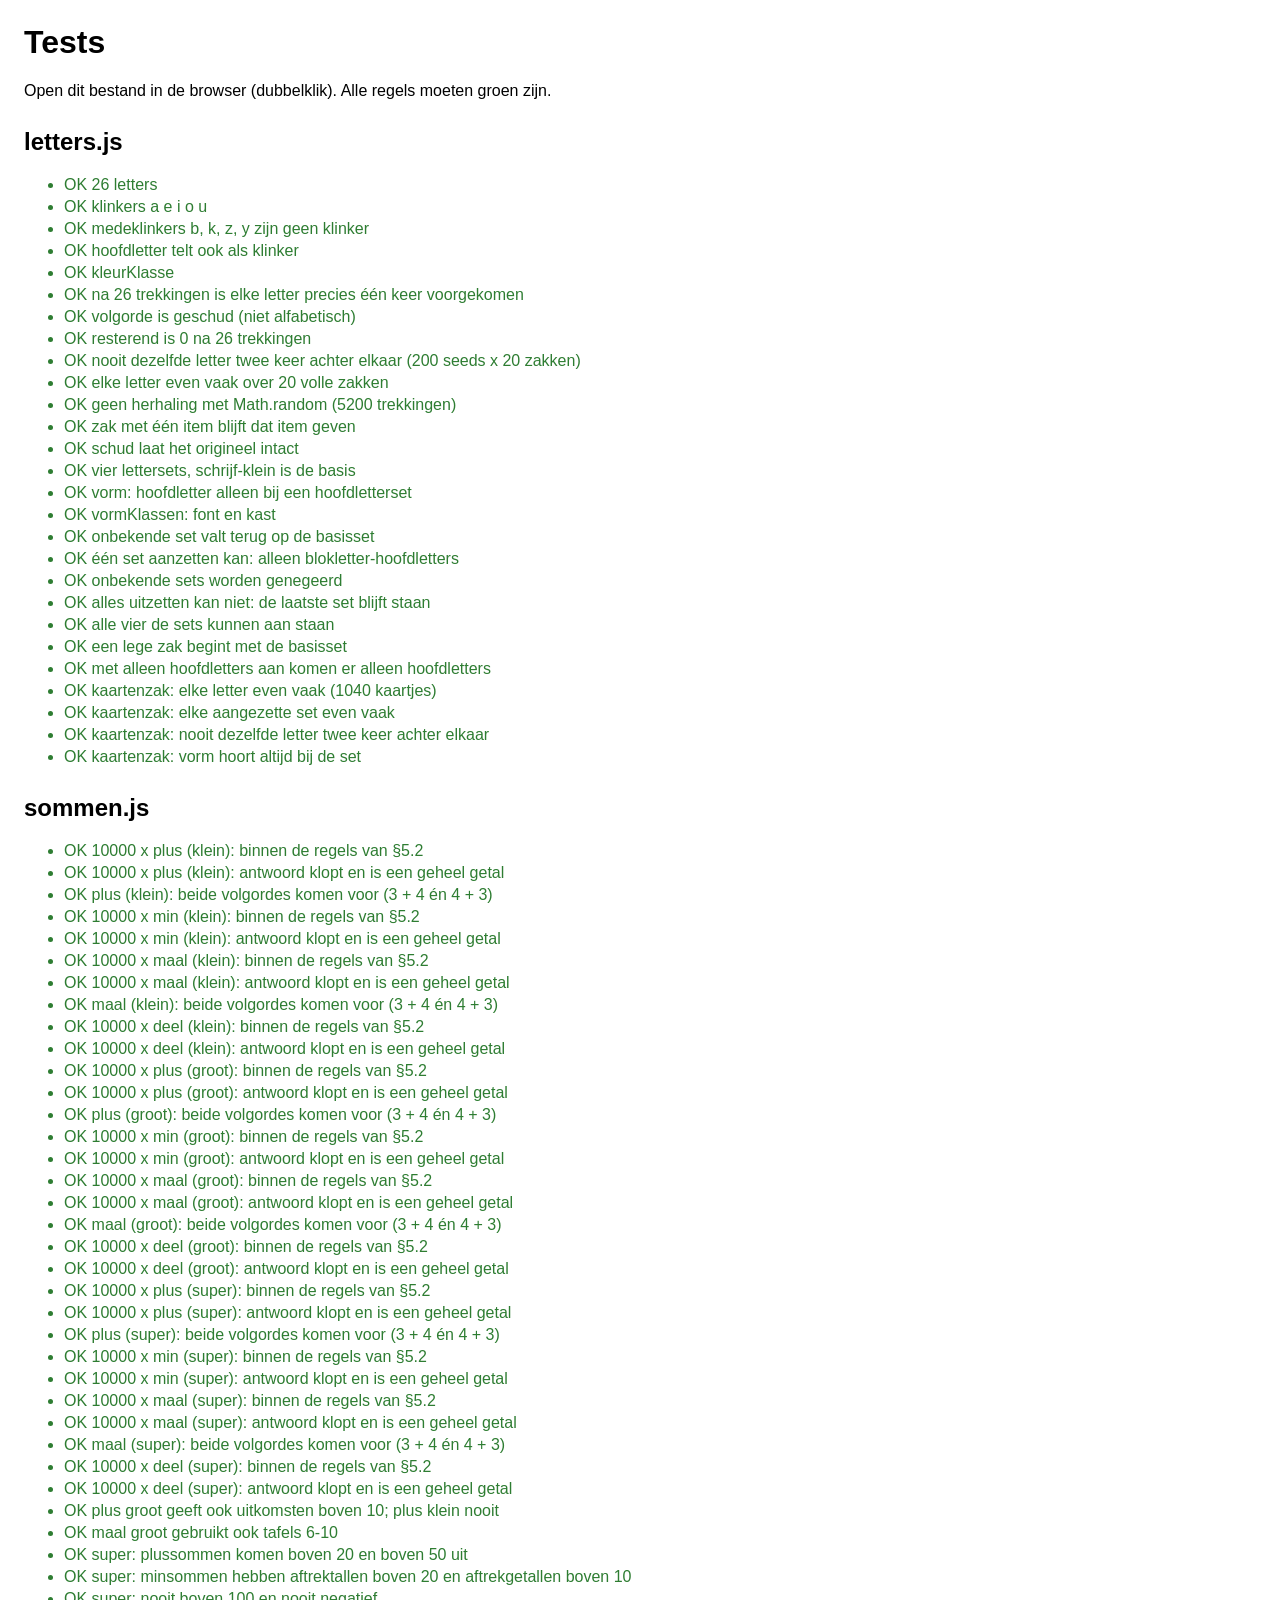
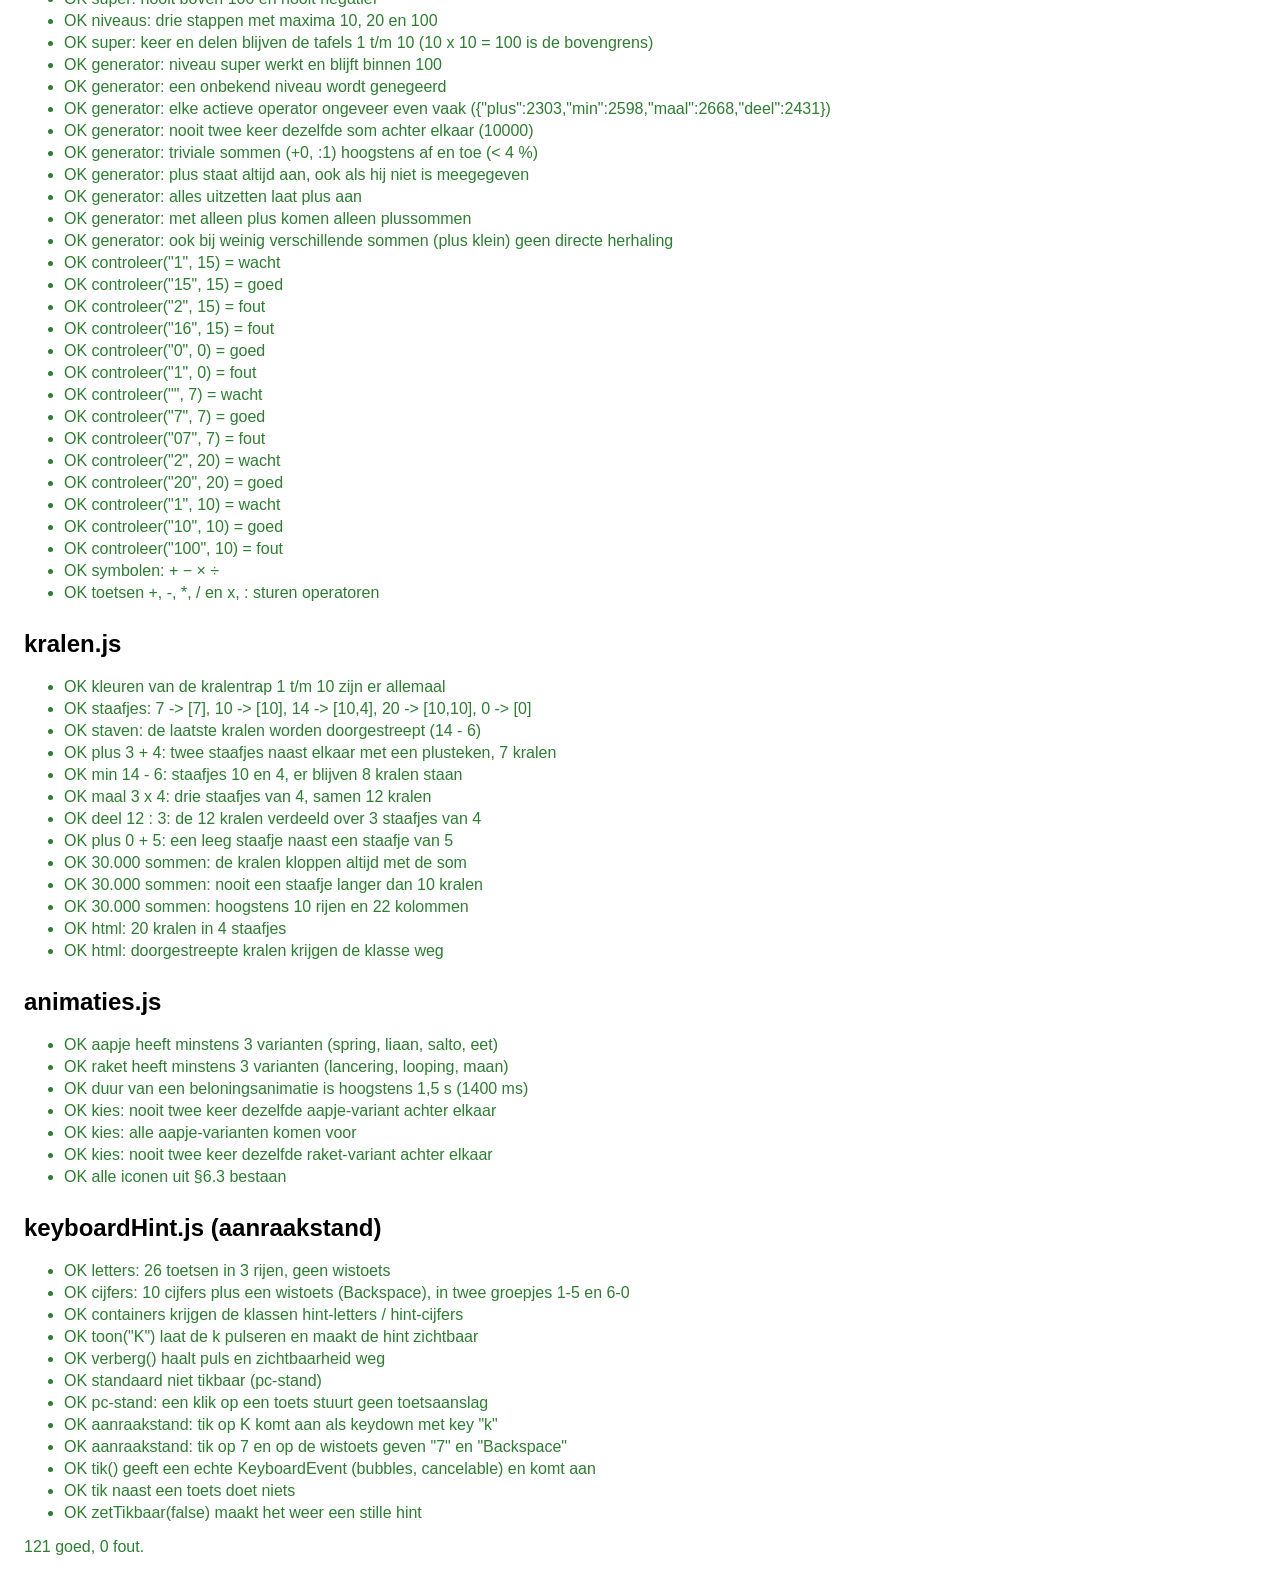
==== test/test.html @ 940209e6 "First commit" ====
<!DOCTYPE html>
<html lang="nl">
<head>
<meta charset="utf-8">
<title>Tests: letters.js, sommen.js, kralen.js, keyboardHint.js</title>
<style>
  body { font-family: Segoe UI, Arial, sans-serif; margin: 24px; max-width: 960px; }
  .ok { color: #2e7d32; } .fout { color: #c62828; font-weight: bold; }
  li { margin: 4px 0; } h2 { margin-top: 28px; }
</style>
</head>
<body>
<h1>Tests</h1>
<p>Open dit bestand in de browser (dubbelklik). Alle regels moeten groen zijn.</p>
<h2>letters.js</h2><ul id="uit-letters"></ul>
<h2>sommen.js</h2><ul id="uit-sommen"></ul>
<h2>kralen.js</h2><ul id="uit-kralen"></ul>
<h2>animaties.js</h2><ul id="uit-animaties"></ul>
<h2>keyboardHint.js (aanraakstand)</h2><ul id="uit-hint"></ul>
<div id="hint-proef" style="position:absolute;left:-9999px;top:0" aria-hidden="true"></div>
<p id="samenvatting"></p>

<script src="../js/letters.js"></script>
<script src="../js/sommen.js"></script>
<script src="../js/kralen.js"></script>
<script src="../js/icons.js"></script>
<script src="../js/animaties.js"></script>
<script src="../js/keyboardHint.js"></script>
<script>
(function () {
  var goed = 0, fout = 0;
  function maakTester(id) {
    var uit = document.getElementById(id);
    return function test(naam, conditie, detail) {
      var li = document.createElement('li');
      li.className = conditie ? 'ok' : 'fout';
      li.textContent = (conditie ? 'OK   ' : 'FOUT ') + naam + (detail !== undefined && !conditie ? ' - ' + detail : '');
      uit.appendChild(li);
      if (conditie) goed++; else fout++;
    };
  }

  // Deterministische pseudo-random (LCG) zodat tests herhaalbaar zijn.
  function maakRandom(seed) {
    var s = seed >>> 0;
    return function () { s = (s * 1664525 + 1013904223) >>> 0; return s / 4294967296; };
  }

  /* ================= letters.js ================= */
  var test = maakTester('uit-letters');

  test('26 letters', Letters.LETTERS.length === 26, Letters.LETTERS.length);
  test('klinkers a e i o u', ['a', 'e', 'i', 'o', 'u'].every(Letters.isKlinker));
  test('medeklinkers b, k, z, y zijn geen klinker', !['b', 'k', 'z', 'y'].some(Letters.isKlinker));
  test('hoofdletter telt ook als klinker', Letters.isKlinker('A') && !Letters.isKlinker('B'));
  test('kleurKlasse', Letters.kleurKlasse('a') === 'klinker' && Letters.kleurKlasse('b') === 'medeklinker');

  var zak = Letters.nieuweLetterzak(maakRandom(42));
  var eerste = [];
  for (var i = 0; i < 26; i++) eerste.push(zak.volgende());
  var uniek = {}; eerste.forEach(function (l) { uniek[l] = true; });
  test('na 26 trekkingen is elke letter precies één keer voorgekomen',
       Object.keys(uniek).length === 26 && eerste.slice().sort().join('') === Letters.LETTERS.join(''), eerste.join(''));
  test('volgorde is geschud (niet alfabetisch)', eerste.join('') !== Letters.LETTERS.join(''));
  test('resterend is 0 na 26 trekkingen', zak.resterend() === 0);

  var herhaling = 0, verkeerdeTelling = 0;
  for (var seed = 1; seed <= 200; seed++) {
    var z = Letters.nieuweLetterzak(maakRandom(seed));
    var vorige = null, tel = {};
    for (var n = 0; n < 26 * 20; n++) {
      var l = z.volgende();
      if (l === vorige) herhaling++;
      vorige = l;
      tel[l] = (tel[l] || 0) + 1;
    }
    Letters.LETTERS.forEach(function (x) { if (tel[x] !== 20) verkeerdeTelling++; });
  }
  test('nooit dezelfde letter twee keer achter elkaar (200 seeds x 20 zakken)', herhaling === 0, herhaling + ' herhalingen');
  test('elke letter even vaak over 20 volle zakken', verkeerdeTelling === 0, verkeerdeTelling);

  var z2 = Letters.nieuweLetterzak(), v2 = null, herh2 = 0;
  for (var m = 0; m < 26 * 200; m++) { var l2 = z2.volgende(); if (l2 === v2) herh2++; v2 = l2; }
  test('geen herhaling met Math.random (5200 trekkingen)', herh2 === 0, herh2);

  var solo = new Letters.ShuffleBag(['q'], maakRandom(1));
  test('zak met één item blijft dat item geven', solo.volgende() === 'q' && solo.volgende() === 'q');

  var orig = [1, 2, 3, 4, 5], kopie = Letters.schud(orig, maakRandom(7));
  test('schud laat het origineel intact', orig.join() === '1,2,3,4,5' && kopie.length === 5);


  /* ---- Lettersets en kaartenzak ---- */
  test('vier lettersets, schrijf-klein is de basis',
       Letters.SETS.length === 4 && Letters.BASISSET === 'schrijf-klein' &&
       Letters.SETS.indexOf('blok-hoofd') >= 0, Letters.SETS.join(' '));
  test('vorm: hoofdletter alleen bij een hoofdletterset',
       Letters.vorm('a', 'schrijf-klein') === 'a' && Letters.vorm('a', 'schrijf-hoofd') === 'A' &&
       Letters.vorm('a', 'blok-klein') === 'a' && Letters.vorm('a', 'blok-hoofd') === 'A');
  test('vormKlassen: font en kast',
       Letters.vormKlassen('schrijf-klein') === 'schrijfletter kast-klein' &&
       Letters.vormKlassen('blok-hoofd') === 'blokletter kast-hoofd', Letters.vormKlassen('blok-hoofd'));
  test('onbekende set valt terug op de basisset',
       Letters.vormKlassen('onzin') === 'schrijfletter kast-klein' && Letters.vorm('a', 'onzin') === 'a');

  (function () {
    var kz = new Letters.Kaartenzak(['blok-hoofd'], maakRandom(7));
    test('één set aanzetten kan: alleen blokletter-hoofdletters', kz.sets().join() === 'blok-hoofd', kz.sets().join());
    kz.zetSets(['onzin', 'blok-klein']);
    test('onbekende sets worden genegeerd', kz.sets().join() === 'blok-klein', kz.sets().join());
    kz.zetSets([]);
    test('alles uitzetten kan niet: de laatste set blijft staan', kz.sets().join() === 'blok-klein', kz.sets().join());
    kz.zetSets(Letters.SETS);
    test('alle vier de sets kunnen aan staan', kz.sets().join() === Letters.SETS.join(), kz.sets().join());
    test('een lege zak begint met de basisset', new Letters.Kaartenzak([], maakRandom(8)).sets().join() === Letters.BASISSET);
  })();

  (function () {
    // Zonder de schrijfletter: alle kaartjes zijn dan hoofdletters in blokletters.
    var kz = new Letters.Kaartenzak(['blok-hoofd'], maakRandom(11)), afwijkend = 0;
    for (var i = 0; i < 100; i++) {
      var k = kz.volgende();
      if (k.set !== 'blok-hoofd' || k.vorm !== k.letter.toUpperCase()) afwijkend++;
    }
    test('met alleen hoofdletters aan komen er alleen hoofdletters', afwijkend === 0, afwijkend);
  })();
  (function () {
    var kz = new Letters.Kaartenzak(Letters.SETS, maakRandom(9));
    var perLetter = {}, perSet = {}, herhaling = 0, vormFout = 0, vorige = null;
    for (var i = 0; i < 26 * 4 * 10; i++) {
      var k = kz.volgende();
      if (k.letter === vorige) herhaling++;
      vorige = k.letter;
      if (k.vorm !== Letters.vorm(k.letter, k.set)) vormFout++;
      perLetter[k.letter] = (perLetter[k.letter] || 0) + 1;
      perSet[k.set] = (perSet[k.set] || 0) + 1;
    }
    test('kaartenzak: elke letter even vaak (1040 kaartjes)',
         Letters.LETTERS.every(function (l) { return perLetter[l] === 40; }), JSON.stringify(perLetter));
    test('kaartenzak: elke aangezette set even vaak',
         Letters.SETS.every(function (s) { return perSet[s] === 260; }), JSON.stringify(perSet));
    test('kaartenzak: nooit dezelfde letter twee keer achter elkaar', herhaling === 0, herhaling);
    test('kaartenzak: vorm hoort altijd bij de set', vormFout === 0, vormFout);
  })();

  /* ================= sommen.js ================= */
  test = maakTester('uit-sommen');

  var N = 10000;
  var REGELS = {
    klein: {
      plus: function (s) { return s.a >= 0 && s.a <= 10 && s.b >= 0 && s.b <= 10 && s.antwoord <= 10; },
      min:  function (s) { return s.a >= 0 && s.a <= 10 && s.b >= 0 && s.b <= s.a && s.antwoord >= 0; },
      maal: function (s) { return (s.a >= 1 && s.a <= 5 && s.b >= 1 && s.b <= 10) || (s.b >= 1 && s.b <= 5 && s.a >= 1 && s.a <= 10); },
      deel: function (s) { return s.b >= 1 && s.b <= 5 && s.antwoord >= 1 && s.antwoord <= 10 && s.a === s.b * s.antwoord; }
    },
    groot: {
      plus: function (s) { return s.a >= 0 && s.a <= 10 && s.b >= 0 && s.b <= 10 && s.antwoord <= 20; },
      min:  function (s) { return s.a >= 0 && s.a <= 20 && s.b >= 0 && s.b <= 10 && s.b <= s.a && s.antwoord >= 0; },
      maal: function (s) { return s.a >= 1 && s.a <= 10 && s.b >= 1 && s.b <= 10; },
      deel: function (s) { return s.b >= 1 && s.b <= 10 && s.antwoord >= 1 && s.antwoord <= 10 && s.a === s.b * s.antwoord; }
    }    ,
    'super': {
      plus: function (s) { return s.a >= 0 && s.a <= 100 && s.b >= 0 && s.b <= 100 && s.antwoord <= 100; },
      min:  function (s) { return s.a >= 0 && s.a <= 100 && s.b >= 0 && s.b <= s.a && s.antwoord >= 0; },
      maal: function (s) { return s.a >= 1 && s.a <= 10 && s.b >= 1 && s.b <= 10; },
      deel: function (s) { return s.b >= 1 && s.b <= 10 && s.antwoord >= 1 && s.antwoord <= 10 && s.a === s.b * s.antwoord; }
    }
  };
  var UITKOMST = { plus: function (s) { return s.a + s.b; }, min: function (s) { return s.a - s.b; },
                   maal: function (s) { return s.a * s.b; }, deel: function (s) { return s.a / s.b; } };

  ['klein', 'groot', 'super'].forEach(function (niveau) {
    Sommen.OPERATOREN.forEach(function (op) {
      var r = maakRandom(1000 + op.length + niveau.length);
      var fouten = 0, rekenfout = 0, voorbeeld = '', beideVolgordes = {};
      for (var i = 0; i < N; i++) {
        var s = Sommen.maak(op, niveau, r);
        if (!REGELS[niveau][op](s)) { fouten++; voorbeeld = s.tekst + ' = ' + s.antwoord; }
        if (UITKOMST[op](s) !== s.antwoord || s.antwoord !== Math.floor(s.antwoord)) rekenfout++;
        if (s.a !== s.b) beideVolgordes[s.a < s.b ? 'ab' : 'ba'] = true;
      }
      test(N + ' x ' + op + ' (' + niveau + '): binnen de regels van §5.2', fouten === 0, fouten + ' fout, bijv. ' + voorbeeld);
      test(N + ' x ' + op + ' (' + niveau + '): antwoord klopt en is een geheel getal', rekenfout === 0, rekenfout);
      if (op === 'plus' || op === 'maal') {
        test(op + ' (' + niveau + '): beide volgordes komen voor (3 + 4 én 4 + 3)', beideVolgordes.ab && beideVolgordes.ba);
      }
    });
  });

  // Bereik wordt echt benut: bij groot komen uitkomsten boven 10 voor, bij klein niet.
  (function () {
    var r = maakRandom(5), boven10groot = 0, boven10klein = 0;
    for (var i = 0; i < N; i++) {
      if (Sommen.maak('plus', 'groot', r).antwoord > 10) boven10groot++;
      if (Sommen.maak('plus', 'klein', r).antwoord > 10) boven10klein++;
    }
    test('plus groot geeft ook uitkomsten boven 10; plus klein nooit', boven10groot > 0 && boven10klein === 0);
    var tafel10 = 0;
    for (var j = 0; j < N; j++) { var s = Sommen.maak('maal', 'groot', r); if (s.a > 5 && s.b > 5) tafel10++; }
    test('maal groot gebruikt ook tafels 6-10', tafel10 > 0);
  })();

  // Superraket: plus en min benutten het bereik tot 100 en gaan er nooit boven.
  (function () {
    var r = maakRandom(77), boven20 = 0, boven50 = 0, teHoog = 0, aftrekBoven20 = 0, tweecijferigB = 0;
    for (var i = 0; i < N; i++) {
      var p = Sommen.maak('plus', 'super', r);
      if (p.antwoord > 20) boven20++;
      if (p.antwoord > 50) boven50++;
      if (p.antwoord > 100) teHoog++;
      var m = Sommen.maak('min', 'super', r);
      if (m.a > 20) aftrekBoven20++;
      if (m.b > 10) tweecijferigB++;
      if (m.a > 100 || m.antwoord < 0) teHoog++;
    }
    test('super: plussommen komen boven 20 en boven 50 uit', boven20 > 0 && boven50 > 0, boven20 + ' / ' + boven50);
    test('super: minsommen hebben aftrektallen boven 20 en aftrekgetallen boven 10',
         aftrekBoven20 > 0 && tweecijferigB > 0, aftrekBoven20 + ' / ' + tweecijferigB);
    test('super: nooit boven 100 en nooit negatief', teHoog === 0, teHoog);
    test('niveaus: drie stappen met maxima 10, 20 en 100',
         Sommen.NIVEAUS.klein.maxUitkomst === 10 && Sommen.NIVEAUS.groot.maxUitkomst === 20 &&
         Sommen.NIVEAUS['super'].maxUitkomst === 100 && Object.keys(Sommen.NIVEAUS).length === 3,
         Object.keys(Sommen.NIVEAUS).join());
    test('super: keer en delen blijven de tafels 1 t/m 10 (10 x 10 = 100 is de bovengrens)',
         Sommen.NIVEAUS['super'].maxTafel === 10);
    var g = new Sommen.Generator({ operators: ['plus'], niveau: 'super' }, maakRandom(4));
    test('generator: niveau super werkt en blijft binnen 100', g.niveau() === 'super' &&
         (function () { for (var i = 0; i < 500; i++) { if (g.volgende().antwoord > 100) return false; } return true; })());
    g.zetNiveau('onzin');
    test('generator: een onbekend niveau wordt genegeerd', g.niveau() === 'super');
  })();

  // Generator: even verdeling, nooit dezelfde som twee keer achter elkaar, plus altijd aan.
  (function () {
    var g = new Sommen.Generator({ operators: ['plus', 'min', 'maal', 'deel'], niveau: 'groot' }, maakRandom(99));
    var tel = { plus: 0, min: 0, maal: 0, deel: 0 }, herh = 0, vorige = null, triviaal = 0;
    for (var i = 0; i < N; i++) {
      var s = g.volgende();
      tel[s.op]++;
      if (vorige && vorige.sleutel === s.sleutel) herh++;
      if (Sommen.isTriviaal(s)) triviaal++;
      vorige = s;
    }
    var min = Math.min(tel.plus, tel.min, tel.maal, tel.deel), max = Math.max(tel.plus, tel.min, tel.maal, tel.deel);
    test('generator: elke actieve operator ongeveer even vaak (' + JSON.stringify(tel) + ')', min > N / 4 * 0.85 && max < N / 4 * 1.15);
    test('generator: nooit twee keer dezelfde som achter elkaar (' + N + ')', herh === 0, herh);
    test('generator: triviale sommen (+0, :1) hoogstens af en toe (< 4 %)', triviaal < N * 0.04, triviaal);

    var g2 = new Sommen.Generator({ operators: ['maal'] }, maakRandom(3));
    test('generator: plus staat altijd aan, ook als hij niet is meegegeven', g2.operators().indexOf('plus') >= 0 && g2.operators().indexOf('maal') >= 0);
    g2.zetOperators([]);
    test('generator: alles uitzetten laat plus aan', g2.operators().join() === 'plus');
    var alleenPlus = true;
    for (var k = 0; k < 500; k++) if (g2.volgende().op !== 'plus') alleenPlus = false;
    test('generator: met alleen plus komen alleen plussommen', alleenPlus);

    var g3 = new Sommen.Generator({ operators: ['plus'], niveau: 'klein' }, maakRandom(11));
    var herh3 = 0, v3 = null;
    for (var q = 0; q < N; q++) { var s3 = g3.volgende(); if (v3 && v3.sleutel === s3.sleutel) herh3++; v3 = s3; }
    test('generator: ook bij weinig verschillende sommen (plus klein) geen directe herhaling', herh3 === 0, herh3);
  })();

  // Auto-controle (§5.2 punt 3)
  var tabel = [
    ['1', 15, 'wacht'], ['15', 15, 'goed'], ['2', 15, 'fout'], ['16', 15, 'fout'],
    ['0', 0, 'goed'], ['1', 0, 'fout'], ['', 7, 'wacht'], ['7', 7, 'goed'], ['07', 7, 'fout'],
    ['2', 20, 'wacht'], ['20', 20, 'goed'], ['1', 10, 'wacht'], ['10', 10, 'goed'], ['100', 10, 'fout']
  ];
  tabel.forEach(function (rij) {
    var uit = Sommen.controleer(rij[0], rij[1]);
    test('controleer("' + rij[0] + '", ' + rij[1] + ') = ' + rij[2], uit === rij[2], 'kreeg ' + uit);
  });

  test('symbolen: + − × ÷', Sommen.SYMBOOL.plus === '+' && Sommen.SYMBOOL.min === '−' && Sommen.SYMBOOL.maal === '×' && Sommen.SYMBOOL.deel === '÷');
  test('toetsen +, -, *, / en x, : sturen operatoren', Sommen.TOETS_NAAR_OPERATOR['+'] === 'plus' && Sommen.TOETS_NAAR_OPERATOR['-'] === 'min' &&
       Sommen.TOETS_NAAR_OPERATOR['*'] === 'maal' && Sommen.TOETS_NAAR_OPERATOR['/'] === 'deel' && Sommen.TOETS_NAAR_OPERATOR.x === 'maal' && Sommen.TOETS_NAAR_OPERATOR[':'] === 'deel');

  /* ================= kralen.js ================= */
  test = maakTester('uit-kralen');

  test('kleuren van de kralentrap 1 t/m 10 zijn er allemaal',
       [1,2,3,4,5,6,7,8,9,10].every(function (n) { return /^#[0-9A-F]{6}$/i.test(Kralen.KLEUR[n]); }));
  test('staafjes: 7 -> [7], 10 -> [10], 14 -> [10,4], 20 -> [10,10], 0 -> [0]',
       Kralen.staafjes(7).join() === '7' && Kralen.staafjes(10).join() === '10' &&
       Kralen.staafjes(14).join() === '10,4' && Kralen.staafjes(20).join() === '10,10' &&
       Kralen.staafjes(0).join() === '0');
  test('staven: de laatste kralen worden doorgestreept (14 - 6)',
       JSON.stringify(Kralen.staven(Kralen.staafjes(14), 6)) ===
       JSON.stringify([{ lengte: 10, weg: 2 }, { lengte: 4, weg: 4 }]));

  /* Kralen tellen in een model: alles, wat blijft staan en de langste staaf. */
  function telKralen(m) {
    var totaal = 0, blijft = 0, langste = 0, staven = 0;
    m.groepen.forEach(function (g) {
      g.staven.forEach(function (s) {
        totaal += s.lengte;
        blijft += s.lengte - s.weg;
        langste = Math.max(langste, s.lengte);
        staven++;
      });
    });
    return { totaal: totaal, blijft: blijft, langste: langste, staven: staven };
  }

  (function () {
    var m = Kralen.model({ op: 'plus', a: 3, b: 4, antwoord: 7, symbool: '+' });
    var t = telKralen(m);
    test('plus 3 + 4: twee staafjes naast elkaar met een plusteken, 7 kralen',
         m.groepen.length === 2 && m.teken === '+' && t.totaal === 7 && m.rijen === 1 && m.kolommen === 9,
         JSON.stringify(m));

    m = Kralen.model({ op: 'min', a: 14, b: 6, antwoord: 8, symbool: '\u2212' });
    t = telKralen(m);
    test('min 14 - 6: staafjes 10 en 4, er blijven 8 kralen staan',
         m.groepen.length === 1 && t.totaal === 14 && t.blijft === 8 && m.rijen === 2, JSON.stringify(m));

    m = Kralen.model({ op: 'maal', a: 3, b: 4, antwoord: 12, symbool: '\u00d7' });
    t = telKralen(m);
    test('maal 3 x 4: drie staafjes van 4, samen 12 kralen',
         t.staven === 3 && t.langste === 4 && t.totaal === 12 && m.rijen === 3 && m.kolommen === 4);

    m = Kralen.model({ op: 'deel', a: 12, b: 3, antwoord: 4, symbool: '\u00f7' });
    t = telKralen(m);
    test('deel 12 : 3: de 12 kralen verdeeld over 3 staafjes van 4',
         t.staven === 3 && t.langste === 4 && t.totaal === 12 && m.rijen === 3);

    m = Kralen.model({ op: 'plus', a: 0, b: 5, antwoord: 5, symbool: '+' });
    test('plus 0 + 5: een leeg staafje naast een staafje van 5',
         m.groepen[0].staven[0].lengte === 0 && m.groepen[1].staven[0].lengte === 5 && m.kolommen === 8);
  })();

  (function () {
    var mis = { plus: 0, min: 0, maal: 0, deel: 0 }, teLang = 0, teGroot = 0;
    var r = maakRandom(303);
    ['klein', 'groot', 'super'].forEach(function (niveau) {
      Sommen.OPERATOREN.forEach(function (op) {
        for (var i = 0; i < 2500; i++) {
          var som = Sommen.maak(op, niveau, r);
          var m = Kralen.model(som);
          var t = telKralen(m);
          // Wat blijft staan is het antwoord; bij delen zijn het de a kralen die
          // eerlijk over b staafjes van het antwoord verdeeld worden.
          var klopt = op === 'deel'
            ? (t.totaal === som.a && t.langste === som.antwoord && t.staven === som.b)
            : (t.blijft === som.antwoord);
          if (!klopt) mis[op]++;
          if (t.langste > Kralen.MAX_STAAF) teLang++;
          if (m.rijen > 10 || m.kolommen > 22) teGroot++;
        }
      });
    });
    test('30.000 sommen: de kralen kloppen altijd met de som',
         mis.plus + mis.min + mis.maal + mis.deel === 0, JSON.stringify(mis));
    test('30.000 sommen: nooit een staafje langer dan 10 kralen', teLang === 0, teLang);
    test('30.000 sommen: hoogstens 10 rijen en 22 kolommen', teGroot === 0, teGroot);
  })();

  (function () {
    var m = Kralen.model({ op: 'maal', a: 4, b: 5, antwoord: 20, symbool: '\u00d7' });
    var h = Kralen.html(m);
    test('html: 20 kralen in 4 staafjes',
         (h.match(/class="kraal/g) || []).length === 20 && (h.match(/class="kralen-staaf/g) || []).length === 4);
    var hm = Kralen.html(Kralen.model({ op: 'min', a: 9, b: 4, antwoord: 5, symbool: '\u2212' }));
    test('html: doorgestreepte kralen krijgen de klasse weg',
         (hm.match(/kraal weg/g) || []).length === 4, hm);
  })();

  /* ================= animaties.js ================= */
  test = maakTester('uit-animaties');
  test('aapje heeft minstens 3 varianten (' + Animaties.VARIANTEN.aapje.join(', ') + ')', Animaties.VARIANTEN.aapje.length >= 3);
  test('raket heeft minstens 3 varianten (' + Animaties.VARIANTEN.raket.join(', ') + ')', Animaties.VARIANTEN.raket.length >= 3);
  test('duur van een beloningsanimatie is hoogstens 1,5 s (' + Animaties.DUUR + ' ms)', Animaties.DUUR <= 1500);
  (function () {
    var r = maakRandom(21), herh = 0, gezien = {}, v = null;
    for (var i = 0; i < 2000; i++) { var k = Animaties.kies('aapje', r); if (k === v) herh++; v = k; gezien[k] = true; }
    test('kies: nooit twee keer dezelfde aapje-variant achter elkaar', herh === 0, herh);
    test('kies: alle aapje-varianten komen voor', Object.keys(gezien).length === Animaties.VARIANTEN.aapje.length);
    var r2 = maakRandom(22), herh2 = 0, v2 = null;
    for (var j = 0; j < 2000; j++) { var k2 = Animaties.kies('raket', r2); if (k2 === v2) herh2++; v2 = k2; }
    test('kies: nooit twee keer dezelfde raket-variant achter elkaar', herh2 === 0, herh2);
  })();
  test('alle iconen uit §6.3 bestaan', ['aapje','raket','huisje','luidspreker','luidsprekerUit','fullscreen','fullscreenUit','plus','min','maal','deel','slot','raketKlein','raketGroot','raketSuper','banaan','bananentros','ster','maan','liaan','aapjeFiguur','raketFiguur','letterSchrijfKlein','letterSchrijfHoofd','letterBlokKlein','letterBlokHoofd','kralen','toetsenbord'].every(function (n) { return Icons.svg(n).indexOf('<svg') === 0; }));

  /* ================= keyboardHint.js (fase 10: tikbaar toetsenbord) ================= */
  test = maakTester('uit-hint');
  (function () {
    var proef = document.getElementById('hint-proef');
    var cL = document.createElement('div'), cC = document.createElement('div');
    proef.appendChild(cL); proef.appendChild(cC);
    var letters = KeyboardHint.maak(cL, 'letters');
    var cijfers = KeyboardHint.maak(cC, 'cijfers');

    test('letters: 26 toetsen in 3 rijen, geen wistoets',
         cL.querySelectorAll('.hint-toets').length === 26 && cL.querySelectorAll('.hint-rij').length === 3 && !cL.querySelector('.hint-wis'));
    test('cijfers: 10 cijfers plus een wistoets (Backspace), in twee groepjes 1-5 en 6-0',
         cC.querySelectorAll('.hint-toets').length === 11 && cC.querySelectorAll('.hint-rij').length === 2 &&
         cC.querySelectorAll('.hint-rij')[0].textContent === '12345' && cC.querySelectorAll('.hint-rij')[1].textContent === '67890⌫' &&
         cC.querySelector('.hint-wis') && cC.querySelector('.hint-wis').getAttribute('data-toets') === KeyboardHint.WIS);
    test('containers krijgen de klassen hint-letters / hint-cijfers',
         cL.classList.contains('hint-letters') && cC.classList.contains('hint-cijfers'));

    letters.toon('K');
    test('toon("K") laat de k pulseren en maakt de hint zichtbaar',
         cL.querySelector('[data-toets="k"]').classList.contains('pulseer') && letters.isZichtbaar());
    letters.verberg();
    test('verberg() haalt puls en zichtbaarheid weg', !cL.querySelector('.pulseer') && !letters.isZichtbaar());

    // Toetsaanslagen die op document aankomen bijhouden.
    var ontvangen = [];
    var luister = function (e) { ontvangen.push(e.key); };
    document.addEventListener('keydown', luister);

    test('standaard niet tikbaar (pc-stand)', KeyboardHint.isTikbaar() === false);
    cL.querySelector('[data-toets="k"]').click();
    test('pc-stand: een klik op een toets stuurt geen toetsaanslag', ontvangen.length === 0, ontvangen.join());

    KeyboardHint.zetTikbaar(true);
    cL.querySelector('[data-toets="k"]').click();
    test('aanraakstand: tik op K komt aan als keydown met key "k"', ontvangen.join() === 'k', ontvangen.join());
    cC.querySelector('[data-toets="7"]').click();
    cC.querySelector('.hint-wis').click();
    test('aanraakstand: tik op 7 en op de wistoets geven "7" en "Backspace"', ontvangen.join() === 'k,7,Backspace', ontvangen.join());
    var ev = KeyboardHint.tik('Escape');
    test('tik() geeft een echte KeyboardEvent (bubbles, cancelable) en komt aan',
         ev instanceof KeyboardEvent && ev.bubbles && ev.cancelable && ontvangen[ontvangen.length - 1] === 'Escape');
    var voor = ontvangen.length;
    cC.click();                                          // naast de toetsen
    test('tik naast een toets doet niets', ontvangen.length === voor);

    KeyboardHint.zetTikbaar(false);
    cL.querySelector('[data-toets="a"]').click();
    test('zetTikbaar(false) maakt het weer een stille hint', ontvangen.length === voor);
    document.removeEventListener('keydown', luister);
  })();

  var s = document.getElementById('samenvatting');
  s.textContent = goed + ' goed, ' + fout + ' fout.';
  s.className = fout ? 'fout' : 'ok';
  document.title = (fout ? 'FOUT ' : 'OK ') + document.title;
})();
</script>
</body>
</html>
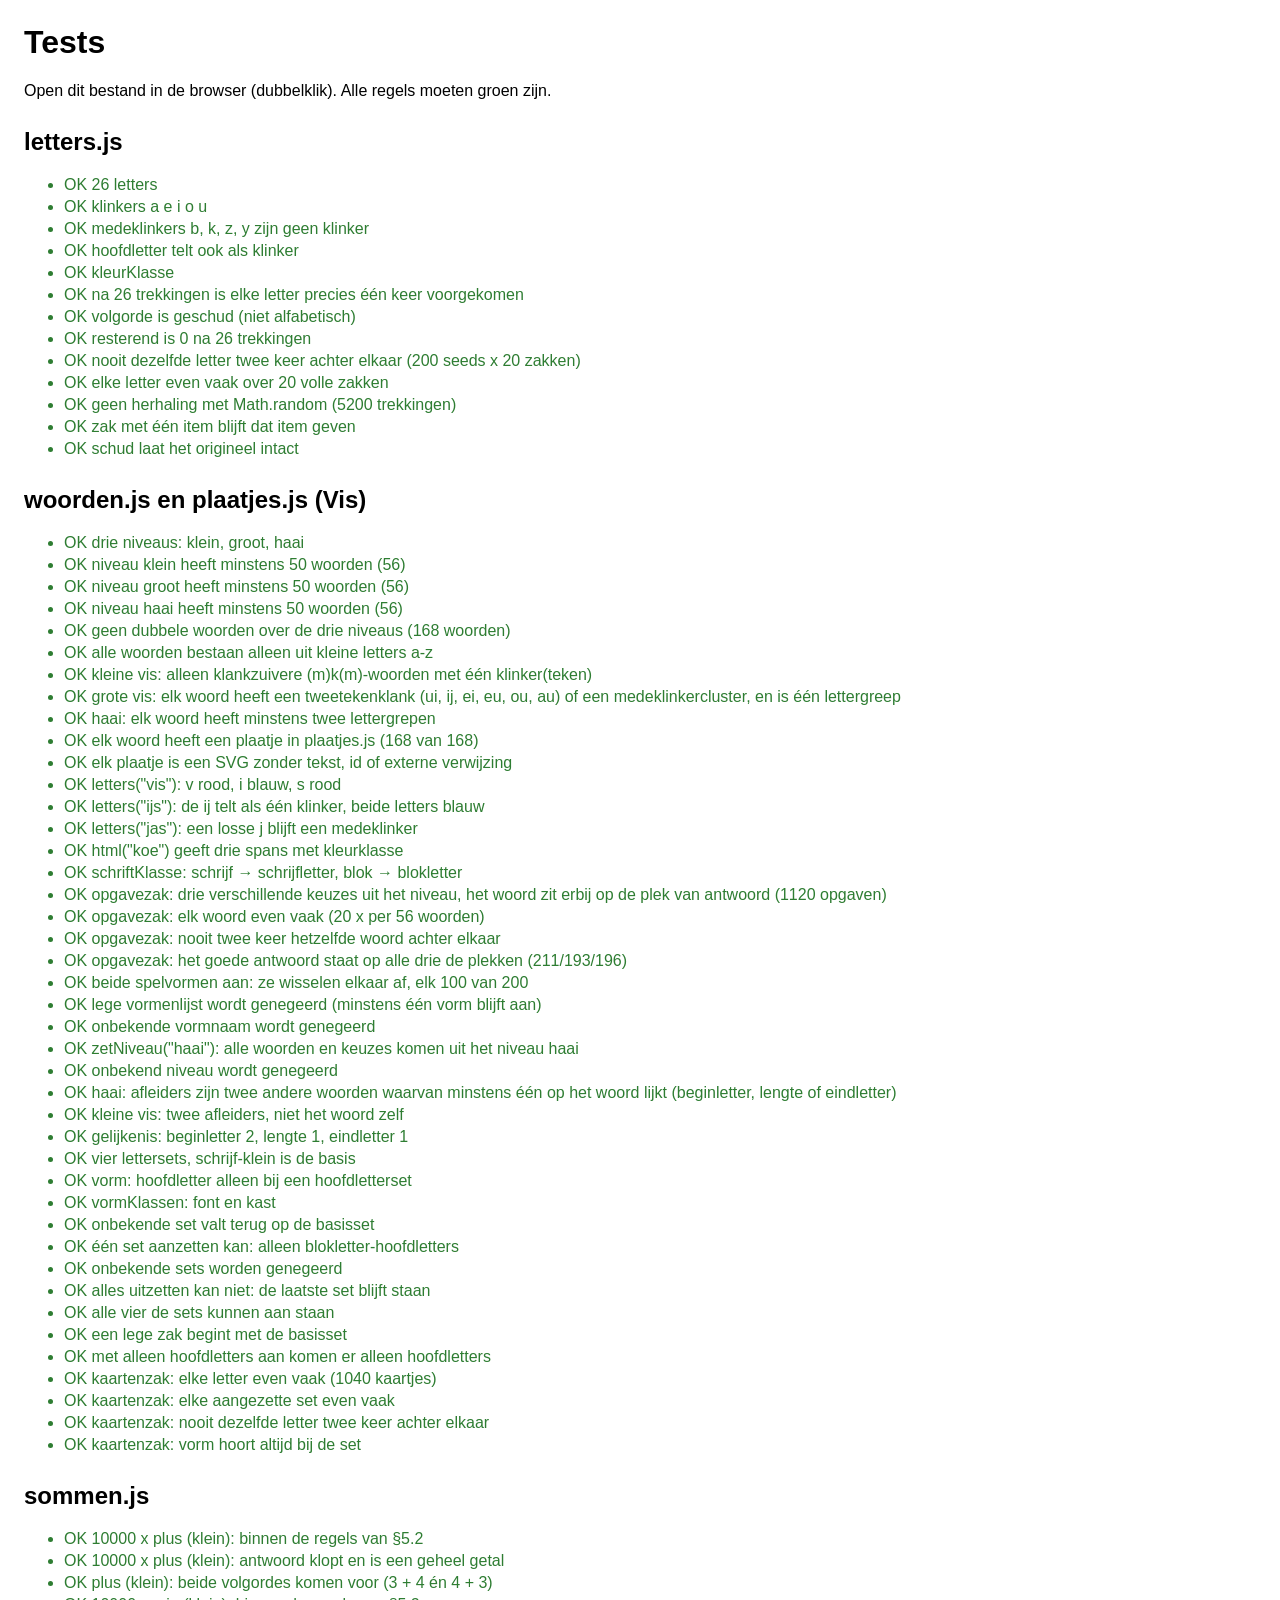
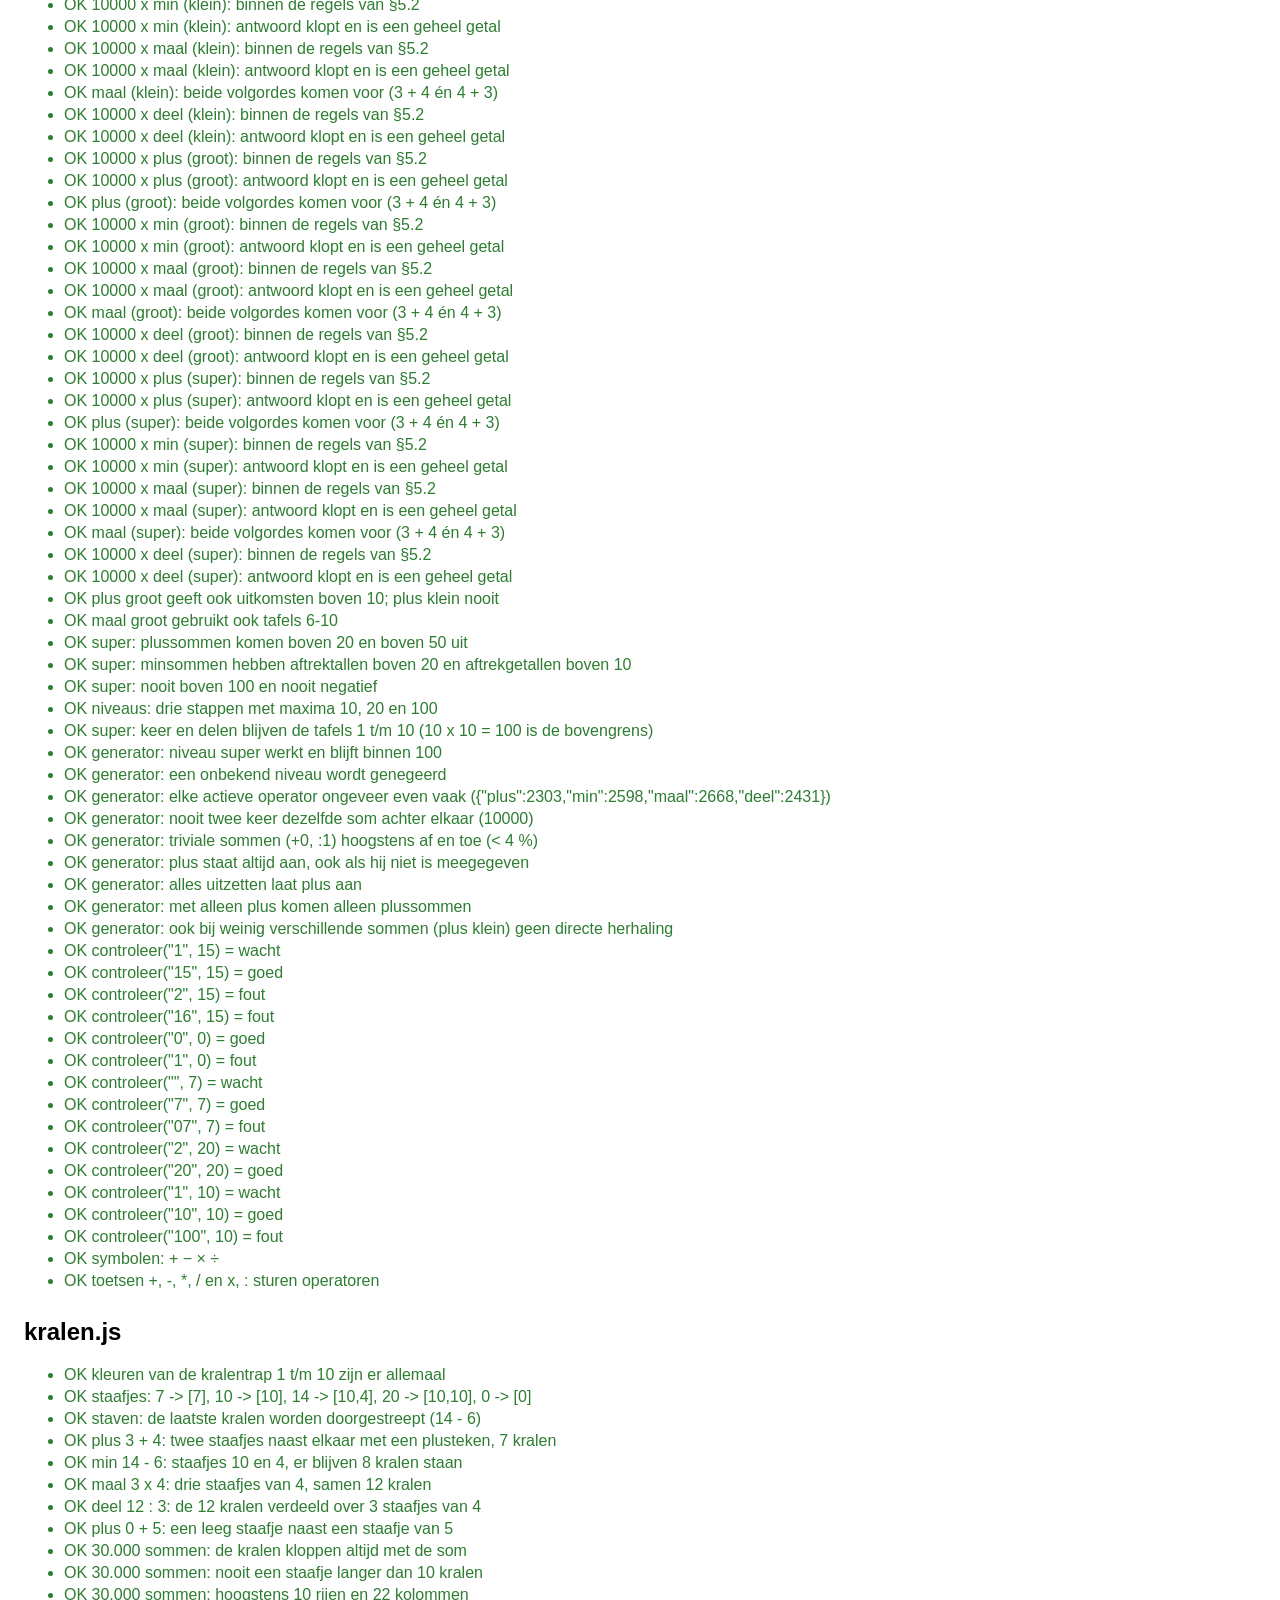
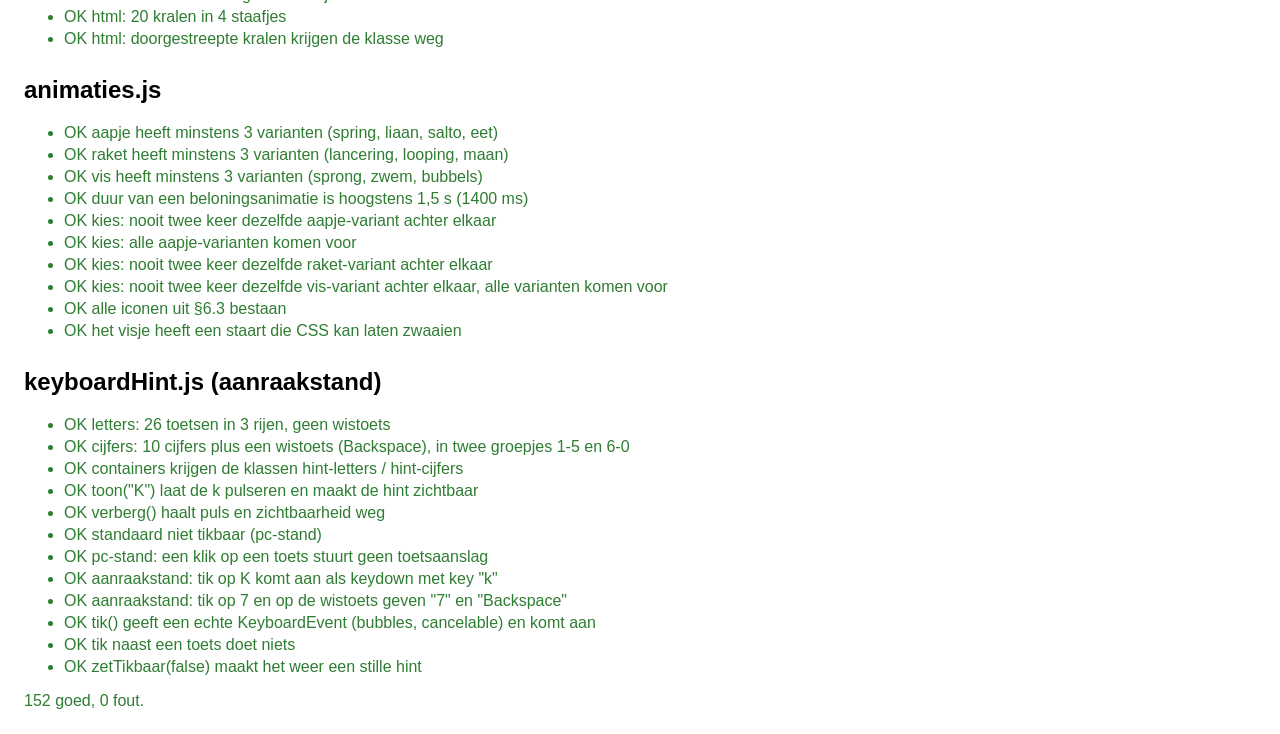
==== commit 8163d032: "Eerste commit Vis" ====
--- a/test/test.html
+++ b/test/test.html
@@ -2,7 +2,7 @@
 <html lang="nl">
 <head>
 <meta charset="utf-8">
-<title>Tests: letters.js, sommen.js, kralen.js, keyboardHint.js</title>
+<title>Tests: letters.js, woorden.js, sommen.js, kralen.js, keyboardHint.js</title>
 <style>
   body { font-family: Segoe UI, Arial, sans-serif; margin: 24px; max-width: 960px; }
   .ok { color: #2e7d32; } .fout { color: #c62828; font-weight: bold; }
@@ -13,6 +13,7 @@
 <h1>Tests</h1>
 <p>Open dit bestand in de browser (dubbelklik). Alle regels moeten groen zijn.</p>
 <h2>letters.js</h2><ul id="uit-letters"></ul>
+<h2>woorden.js en plaatjes.js (Vis)</h2><ul id="uit-woorden"></ul>
 <h2>sommen.js</h2><ul id="uit-sommen"></ul>
 <h2>kralen.js</h2><ul id="uit-kralen"></ul>
 <h2>animaties.js</h2><ul id="uit-animaties"></ul>
@@ -21,6 +22,8 @@
 <p id="samenvatting"></p>
 
 <script src="../js/letters.js"></script>
+<script src="../js/woorden.js"></script>
+<script src="../js/plaatjes.js"></script>
 <script src="../js/sommen.js"></script>
 <script src="../js/kralen.js"></script>
 <script src="../js/icons.js"></script>
@@ -88,6 +91,111 @@
 
   var orig = [1, 2, 3, 4, 5], kopie = Letters.schud(orig, maakRandom(7));
   test('schud laat het origineel intact', orig.join() === '1,2,3,4,5' && kopie.length === 5);
+
+  /* ================= woorden.js en plaatjes.js (Vis) ================= */
+  test = maakTester('uit-woorden');
+  (function () {
+    var MK = '[bcdfghjklmnpqrstvwxz]';
+    var alle = Woorden.alle();
+    test('drie niveaus: klein, groot, haai', Woorden.NIVEAUS.join() === 'klein,groot,haai');
+    Woorden.NIVEAUS.forEach(function (n) {
+      test('niveau ' + n + ' heeft minstens 50 woorden (' + Woorden.LIJST[n].length + ')', Woorden.LIJST[n].length >= 50);
+    });
+    var uniek = {}; alle.forEach(function (w) { uniek[w] = true; });
+    test('geen dubbele woorden over de drie niveaus (' + alle.length + ' woorden)', Object.keys(uniek).length === alle.length);
+    test('alle woorden bestaan alleen uit kleine letters a-z', alle.every(function (w) { return /^[a-z]+$/.test(w); }));
+    test('kleine vis: alleen klankzuivere (m)k(m)-woorden met één klinker(teken)',
+         Woorden.LIJST.klein.every(function (w) { return new RegExp('^' + MK + '?(a|e|i|o|u|aa|ee|oo|uu|oe|ie)' + MK + '?$').test(w); }),
+         Woorden.LIJST.klein.filter(function (w) { return !new RegExp('^' + MK + '?(a|e|i|o|u|aa|ee|oo|uu|oe|ie)' + MK + '?$').test(w); }).join());
+    test('grote vis: elk woord heeft een tweetekenklank (ui, ij, ei, eu, ou, au) of een medeklinkercluster, en is één lettergreep',
+         Woorden.LIJST.groot.every(function (w) {
+           var klank = /(ui|ij|ei|eu|ou|au)/.test(w) || new RegExp(MK + MK).test(w);
+           var lettergrepen = (w.replace(/ij/g, 'i').replace(/eeuw/g, 'eu').match(/[aeiou]+/g) || []).length;
+           return klank && lettergrepen === 1;
+         }),
+         Woorden.LIJST.groot.filter(function (w) { return (w.replace(/ij/g, 'i').replace(/eeuw/g, 'eu').match(/[aeiou]+/g) || []).length !== 1; }).join());
+    test('haai: elk woord heeft minstens twee lettergrepen',
+         Woorden.LIJST.haai.every(function (w) { return (w.replace(/ij/g, 'i').match(/[aeiou]+/g) || []).length >= 2; }),
+         Woorden.LIJST.haai.filter(function (w) { return (w.replace(/ij/g, 'i').match(/[aeiou]+/g) || []).length < 2; }).join());
+    var zonderPlaatje = alle.filter(function (w) { return !Plaatjes.heeft(w); });
+    test('elk woord heeft een plaatje in plaatjes.js (' + (alle.length - zonderPlaatje.length) + ' van ' + alle.length + ')',
+         zonderPlaatje.length === 0, 'ontbreekt: ' + zonderPlaatje.join(', '));
+    test('elk plaatje is een SVG zonder tekst, id of externe verwijzing',
+         Plaatjes.namen().every(function (n) {
+           var s = Plaatjes.svg(n);
+           return s.indexOf('<svg') === 0 && !/<text|<image|\shref=|\sid=|<use|url\(/.test(s);
+         }));
+
+    /* Letters met kleur */
+    var vis = Woorden.letters('vis');
+    test('letters("vis"): v rood, i blauw, s rood',
+         vis.length === 3 && !vis[0].klinker && vis[1].klinker && !vis[2].klinker);
+    var ijs = Woorden.letters('ijs');
+    test('letters("ijs"): de ij telt als één klinker, beide letters blauw',
+         ijs.length === 3 && ijs[0].klinker && ijs[1].klinker && !ijs[2].klinker);
+    test('letters("jas"): een losse j blijft een medeklinker', !Woorden.letters('jas')[0].klinker);
+    test('html("koe") geeft drie spans met kleurklasse',
+         (Woorden.html('koe').match(/<span class="letter (klinker|medeklinker)">/g) || []).length === 3 &&
+         Woorden.html('koe').indexOf('<span class="letter medeklinker">k</span><span class="letter klinker">o</span>') === 0);
+    test('schriftKlasse: schrijf → schrijfletter, blok → blokletter',
+         Woorden.schriftKlasse('schrijf') === 'schrijfletter' && Woorden.schriftKlasse('blok') === 'blokletter');
+
+    /* Opgavezak */
+    var zak = new Woorden.Opgavezak('klein', ['woord'], maakRandom(5));
+    var n = Woorden.LIJST.klein.length, tel = {}, fouten = 0, herhaling = 0, vorige = null;
+    for (var i = 0; i < n * 20; i++) {
+      var o = zak.volgende();
+      tel[o.woord] = (tel[o.woord] || 0) + 1;
+      if (o.woord === vorige) herhaling++;
+      vorige = o.woord;
+      var ok = o.keuzes.length === 3 && o.keuzes[o.antwoord] === o.woord && o.vorm === 'woord' && o.niveau === 'klein' &&
+               o.keuzes[0] !== o.keuzes[1] && o.keuzes[1] !== o.keuzes[2] && o.keuzes[0] !== o.keuzes[2] &&
+               o.keuzes.every(function (w) { return Woorden.LIJST.klein.indexOf(w) >= 0; });
+      if (!ok) fouten++;
+    }
+    test('opgavezak: drie verschillende keuzes uit het niveau, het woord zit erbij op de plek van antwoord (' + (n * 20) + ' opgaven)', fouten === 0, fouten);
+    test('opgavezak: elk woord even vaak (20 x per ' + n + ' woorden)', Object.keys(tel).length === n && Object.keys(tel).every(function (w) { return tel[w] === 20; }));
+    test('opgavezak: nooit twee keer hetzelfde woord achter elkaar', herhaling === 0, herhaling);
+    var posities = { 0: 0, 1: 0, 2: 0 };
+    for (var j = 0; j < 600; j++) posities[zak.volgende().antwoord]++;
+    test('opgavezak: het goede antwoord staat op alle drie de plekken (' + posities[0] + '/' + posities[1] + '/' + posities[2] + ')',
+         posities[0] > 100 && posities[1] > 100 && posities[2] > 100);
+
+    zak.zetVormen(['woord', 'plaatje']);
+    var vormen = { woord: 0, plaatje: 0 }, vormHerhaling = 0, vorigeVorm = null;
+    for (var k = 0; k < 200; k++) { var v = zak.volgende().vorm; vormen[v]++; if (v === vorigeVorm) vormHerhaling++; vorigeVorm = v; }
+    test('beide spelvormen aan: ze wisselen elkaar af, elk 100 van 200', vormen.woord === 100 && vormen.plaatje === 100 && vormHerhaling === 0, JSON.stringify(vormen));
+    zak.zetVormen([]);
+    test('lege vormenlijst wordt genegeerd (minstens één vorm blijft aan)', zak.vormen().join() === 'woord,plaatje');
+    zak.zetVormen(['plaatje', 'onzin']);
+    test('onbekende vormnaam wordt genegeerd', zak.vormen().join() === 'plaatje' && zak.volgende().vorm === 'plaatje');
+
+    zak.zetNiveau('haai');
+    var haaiOk = true;
+    for (var m = 0; m < 300; m++) {
+      var oh = zak.volgende();
+      if (oh.niveau !== 'haai' || !oh.keuzes.every(function (w) { return Woorden.LIJST.haai.indexOf(w) >= 0; })) haaiOk = false;
+    }
+    test('zetNiveau("haai"): alle woorden en keuzes komen uit het niveau haai', haaiOk);
+    zak.zetNiveau('onzin');
+    test('onbekend niveau wordt genegeerd', zak.niveau() === 'haai');
+
+    /* Afleiders: bij grote vis en haai lijken ze op het woord */
+    var r = maakRandom(9), lijkt = 0, totaal = 0;
+    Woorden.LIJST.haai.forEach(function (w) {
+      for (var t = 0; t < 10; t++) {
+        var af = Woorden.afleiders(w, 'haai', r);
+        totaal++;
+        if (af.length === 2 && af[0] !== af[1] && af.indexOf(w) < 0 &&
+            (Woorden.gelijkenis(w, af[0]) > 0 || Woorden.gelijkenis(w, af[1]) > 0)) lijkt++;
+      }
+    });
+    test('haai: afleiders zijn twee andere woorden waarvan minstens één op het woord lijkt (beginletter, lengte of eindletter)', lijkt === totaal, lijkt + ' van ' + totaal);
+    var afKlein = Woorden.afleiders('vis', 'klein', maakRandom(3));
+    test('kleine vis: twee afleiders, niet het woord zelf', afKlein.length === 2 && afKlein[0] !== afKlein[1] && afKlein.indexOf('vis') < 0);
+    test('gelijkenis: beginletter 2, lengte 1, eindletter 1',
+         Woorden.gelijkenis('kat', 'kip') === 3 && Woorden.gelijkenis('kat', 'pot') === 2 && Woorden.gelijkenis('kat', 'boom') === 0);
+  })();
 
 
   /* ---- Lettersets en kaartenzak ---- */
@@ -370,6 +478,7 @@
   test = maakTester('uit-animaties');
   test('aapje heeft minstens 3 varianten (' + Animaties.VARIANTEN.aapje.join(', ') + ')', Animaties.VARIANTEN.aapje.length >= 3);
   test('raket heeft minstens 3 varianten (' + Animaties.VARIANTEN.raket.join(', ') + ')', Animaties.VARIANTEN.raket.length >= 3);
+  test('vis heeft minstens 3 varianten (' + Animaties.VARIANTEN.vis.join(', ') + ')', Animaties.VARIANTEN.vis.length >= 3);
   test('duur van een beloningsanimatie is hoogstens 1,5 s (' + Animaties.DUUR + ' ms)', Animaties.DUUR <= 1500);
   (function () {
     var r = maakRandom(21), herh = 0, gezien = {}, v = null;
@@ -379,8 +488,14 @@
     var r2 = maakRandom(22), herh2 = 0, v2 = null;
     for (var j = 0; j < 2000; j++) { var k2 = Animaties.kies('raket', r2); if (k2 === v2) herh2++; v2 = k2; }
     test('kies: nooit twee keer dezelfde raket-variant achter elkaar', herh2 === 0, herh2);
-  })();
-  test('alle iconen uit §6.3 bestaan', ['aapje','raket','huisje','luidspreker','luidsprekerUit','fullscreen','fullscreenUit','plus','min','maal','deel','slot','raketKlein','raketGroot','raketSuper','banaan','bananentros','ster','maan','liaan','aapjeFiguur','raketFiguur','letterSchrijfKlein','letterSchrijfHoofd','letterBlokKlein','letterBlokHoofd','kralen','toetsenbord'].every(function (n) { return Icons.svg(n).indexOf('<svg') === 0; }));
+    var r3 = maakRandom(23), herh3 = 0, v3 = null, gezien3 = {};
+    for (var q = 0; q < 2000; q++) { var k3 = Animaties.kies('vis', r3); if (k3 === v3) herh3++; v3 = k3; gezien3[k3] = true; }
+    test('kies: nooit twee keer dezelfde vis-variant achter elkaar, alle varianten komen voor',
+         herh3 === 0 && Object.keys(gezien3).length === Animaties.VARIANTEN.vis.length, herh3);
+  })();
+  test('alle iconen uit §6.3 bestaan', ['aapje','raket','huisje','luidspreker','luidsprekerUit','fullscreen','fullscreenUit','plus','min','maal','deel','slot','raketKlein','raketGroot','raketSuper','banaan','bananentros','ster','maan','liaan','aapjeFiguur','raketFiguur','letterSchrijfKlein','letterSchrijfHoofd','letterBlokKlein','letterBlokHoofd','kralen','toetsenbord',
+    'vis','visFiguur','visKlein','visGroot','haai','vormWoord','vormPlaatje','schelp','schatkist'].every(function (n) { return Icons.svg(n).indexOf('<svg') === 0; }));
+  test('het visje heeft een staart die CSS kan laten zwaaien', Icons.svg('visFiguur').indexOf('class="staart"') > 0 && Icons.svg('vis').indexOf('class="staart"') > 0);
 
   /* ================= keyboardHint.js (fase 10: tikbaar toetsenbord) ================= */
   test = maakTester('uit-hint');
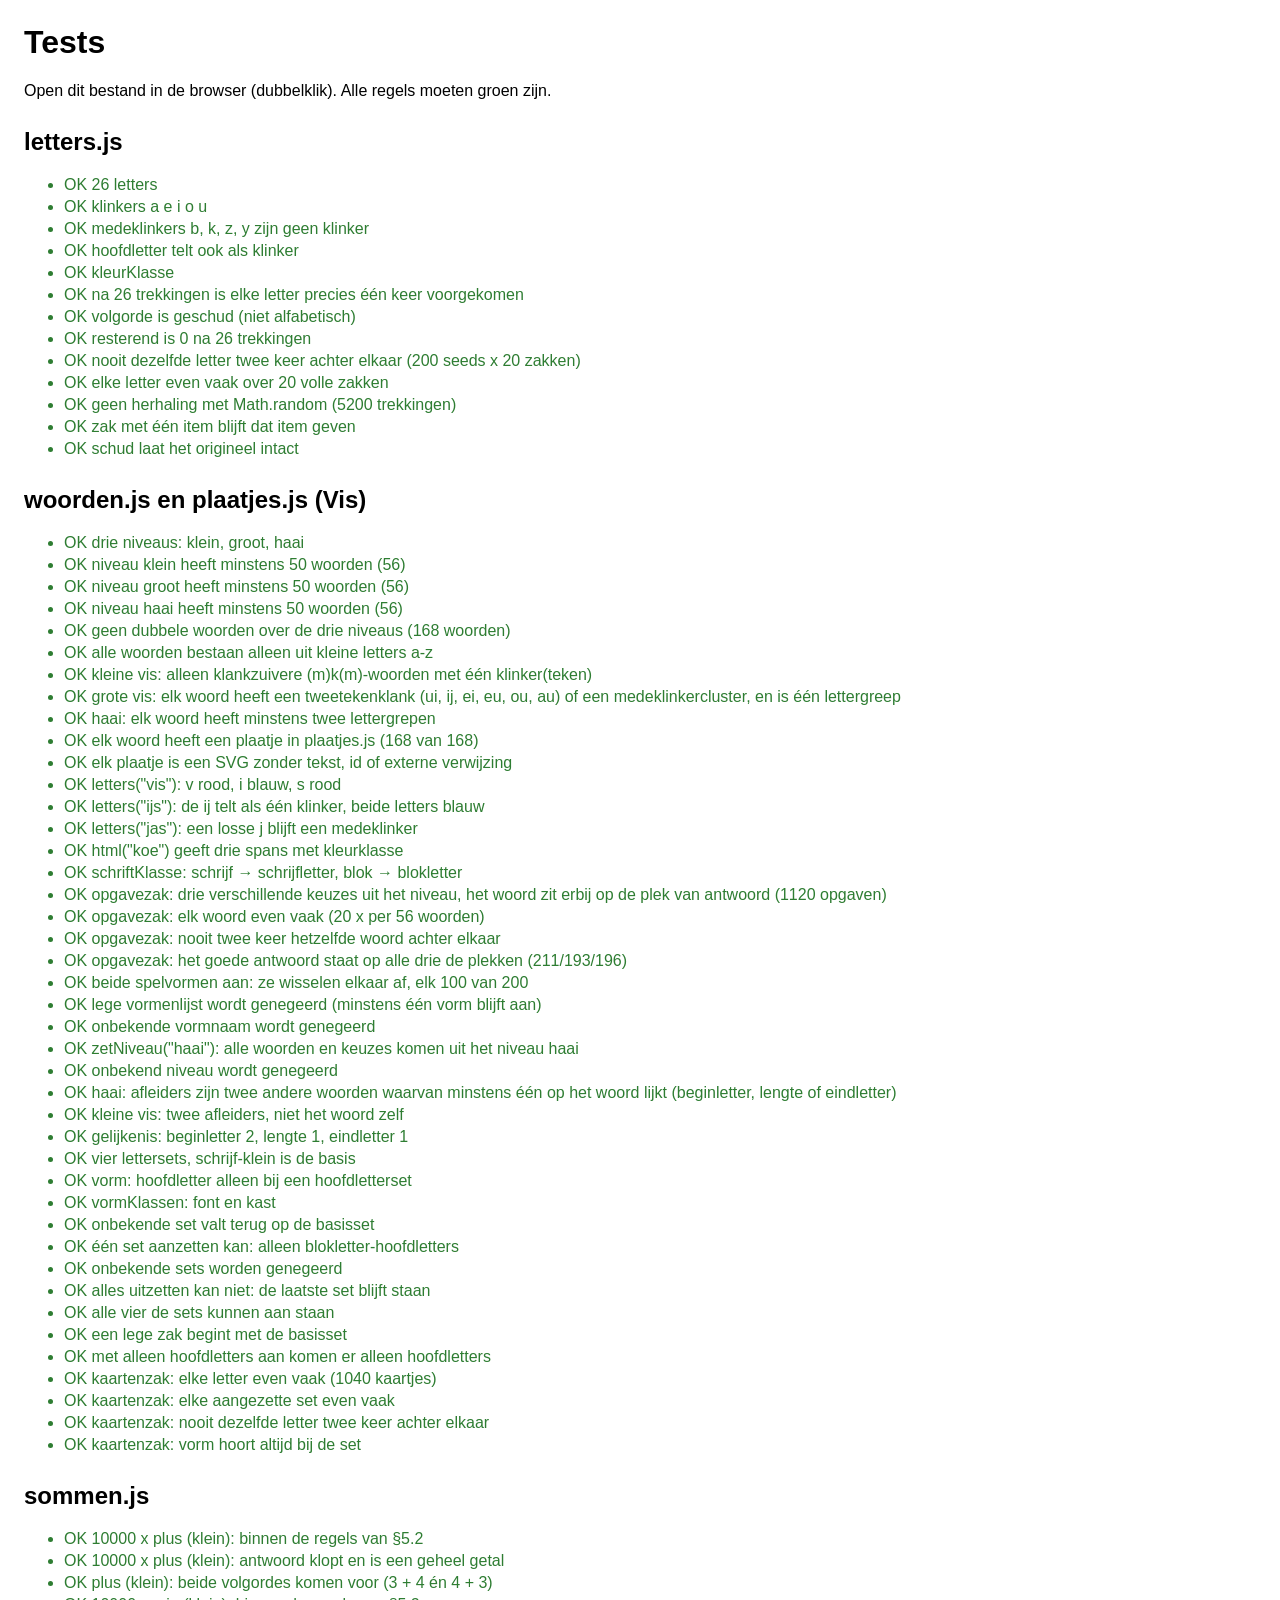
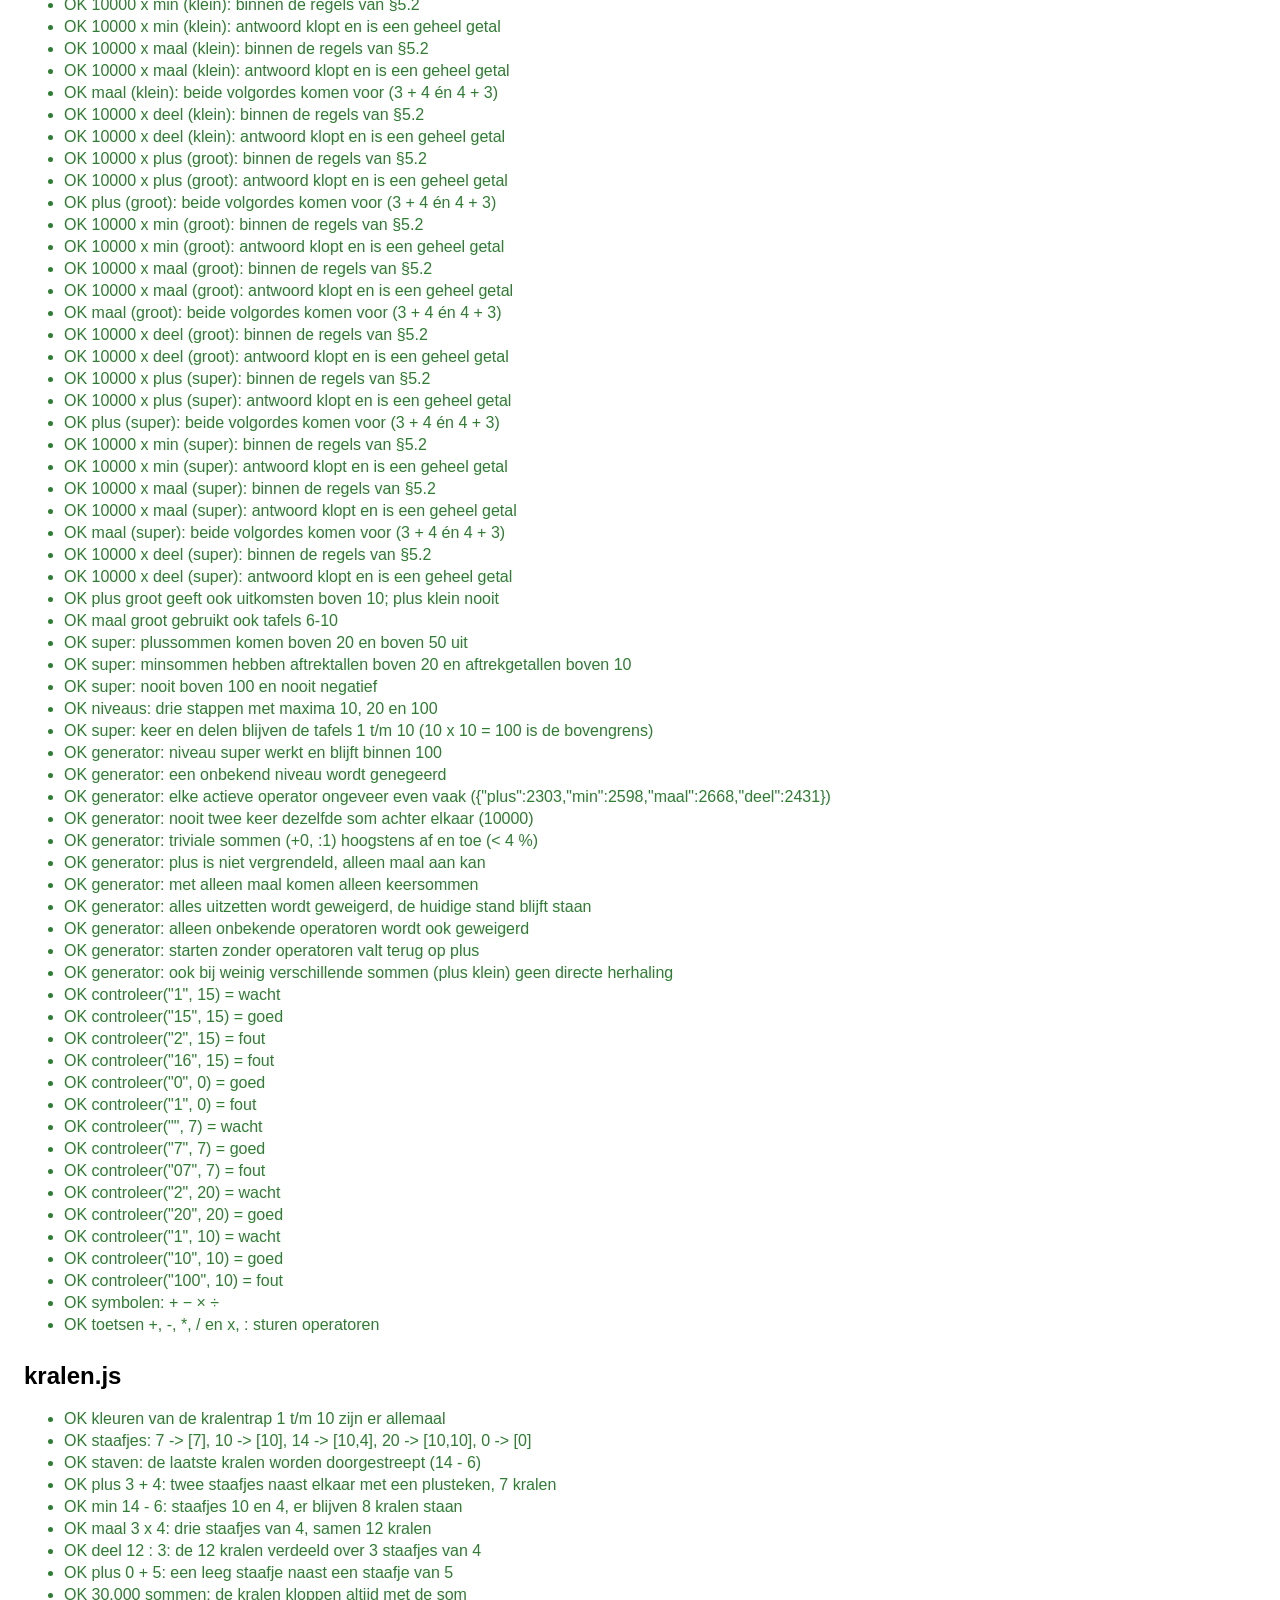
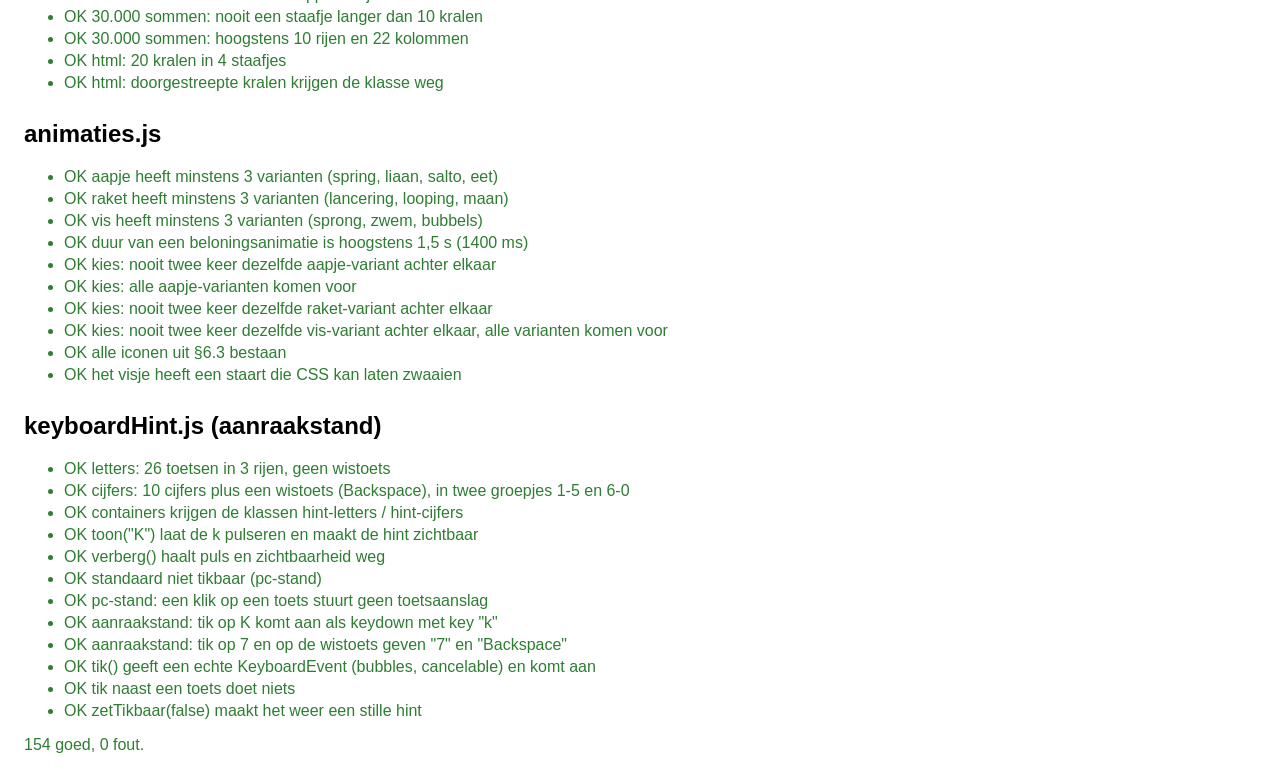
==== commit 1e7e1443: "Raket: plus ook uit te zetten" ====
--- a/test/test.html
+++ b/test/test.html
@@ -339,7 +339,7 @@
     test('generator: een onbekend niveau wordt genegeerd', g.niveau() === 'super');
   })();
 
-  // Generator: even verdeling, nooit dezelfde som twee keer achter elkaar, plus altijd aan.
+  // Generator: even verdeling, nooit dezelfde som twee keer achter elkaar, minstens één operator aan.
   (function () {
     var g = new Sommen.Generator({ operators: ['plus', 'min', 'maal', 'deel'], niveau: 'groot' }, maakRandom(99));
     var tel = { plus: 0, min: 0, maal: 0, deel: 0 }, herh = 0, vorige = null, triviaal = 0;
@@ -356,12 +356,16 @@
     test('generator: triviale sommen (+0, :1) hoogstens af en toe (< 4 %)', triviaal < N * 0.04, triviaal);
 
     var g2 = new Sommen.Generator({ operators: ['maal'] }, maakRandom(3));
-    test('generator: plus staat altijd aan, ook als hij niet is meegegeven', g2.operators().indexOf('plus') >= 0 && g2.operators().indexOf('maal') >= 0);
+    test('generator: plus is niet vergrendeld, alleen maal aan kan', g2.operators().join() === 'maal');
+    var alleenMaal = true;
+    for (var k = 0; k < 500; k++) if (g2.volgende().op !== 'maal') alleenMaal = false;
+    test('generator: met alleen maal komen alleen keersommen', alleenMaal);
     g2.zetOperators([]);
-    test('generator: alles uitzetten laat plus aan', g2.operators().join() === 'plus');
-    var alleenPlus = true;
-    for (var k = 0; k < 500; k++) if (g2.volgende().op !== 'plus') alleenPlus = false;
-    test('generator: met alleen plus komen alleen plussommen', alleenPlus);
+    test('generator: alles uitzetten wordt geweigerd, de huidige stand blijft staan', g2.operators().join() === 'maal');
+    g2.zetOperators(['onzin']);
+    test('generator: alleen onbekende operatoren wordt ook geweigerd', g2.operators().join() === 'maal');
+    var g4 = new Sommen.Generator({ operators: [] }, maakRandom(5));
+    test('generator: starten zonder operatoren valt terug op plus', g4.operators().join() === 'plus');
 
     var g3 = new Sommen.Generator({ operators: ['plus'], niveau: 'klein' }, maakRandom(11));
     var herh3 = 0, v3 = null;
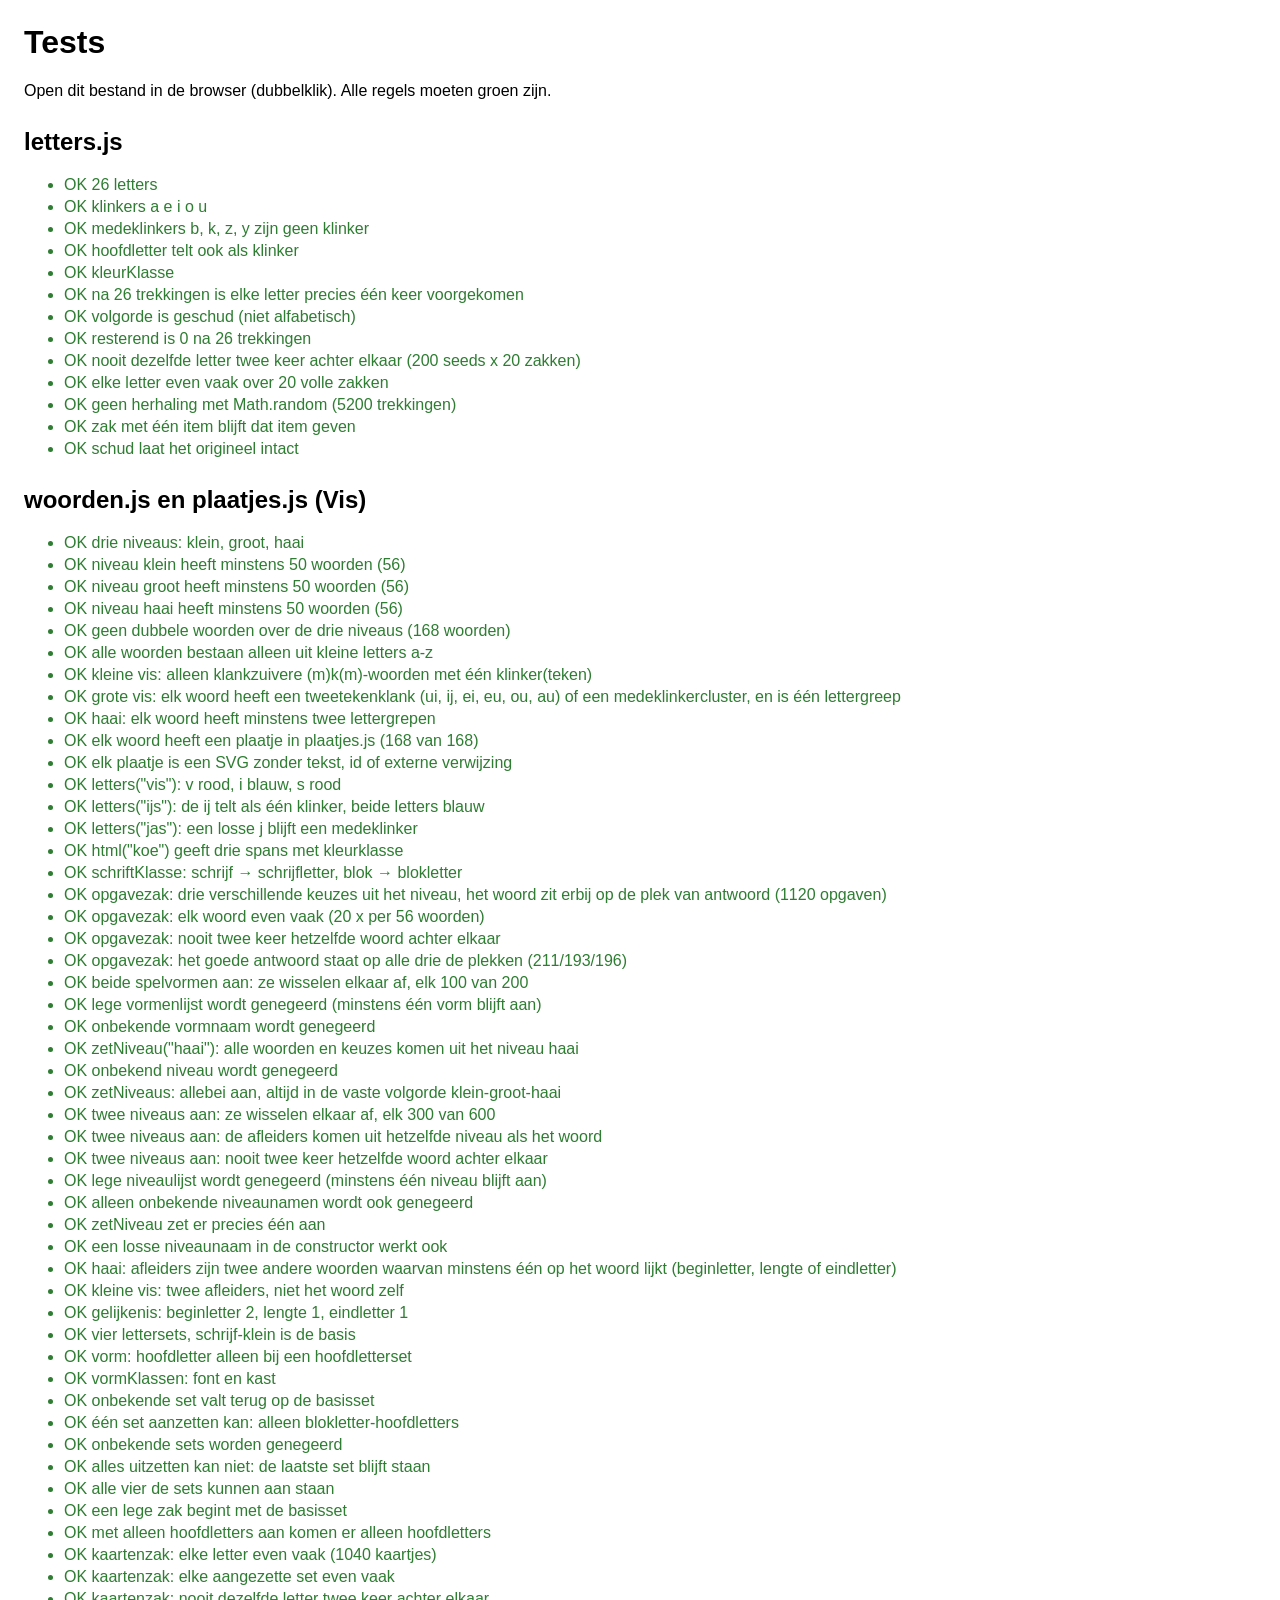
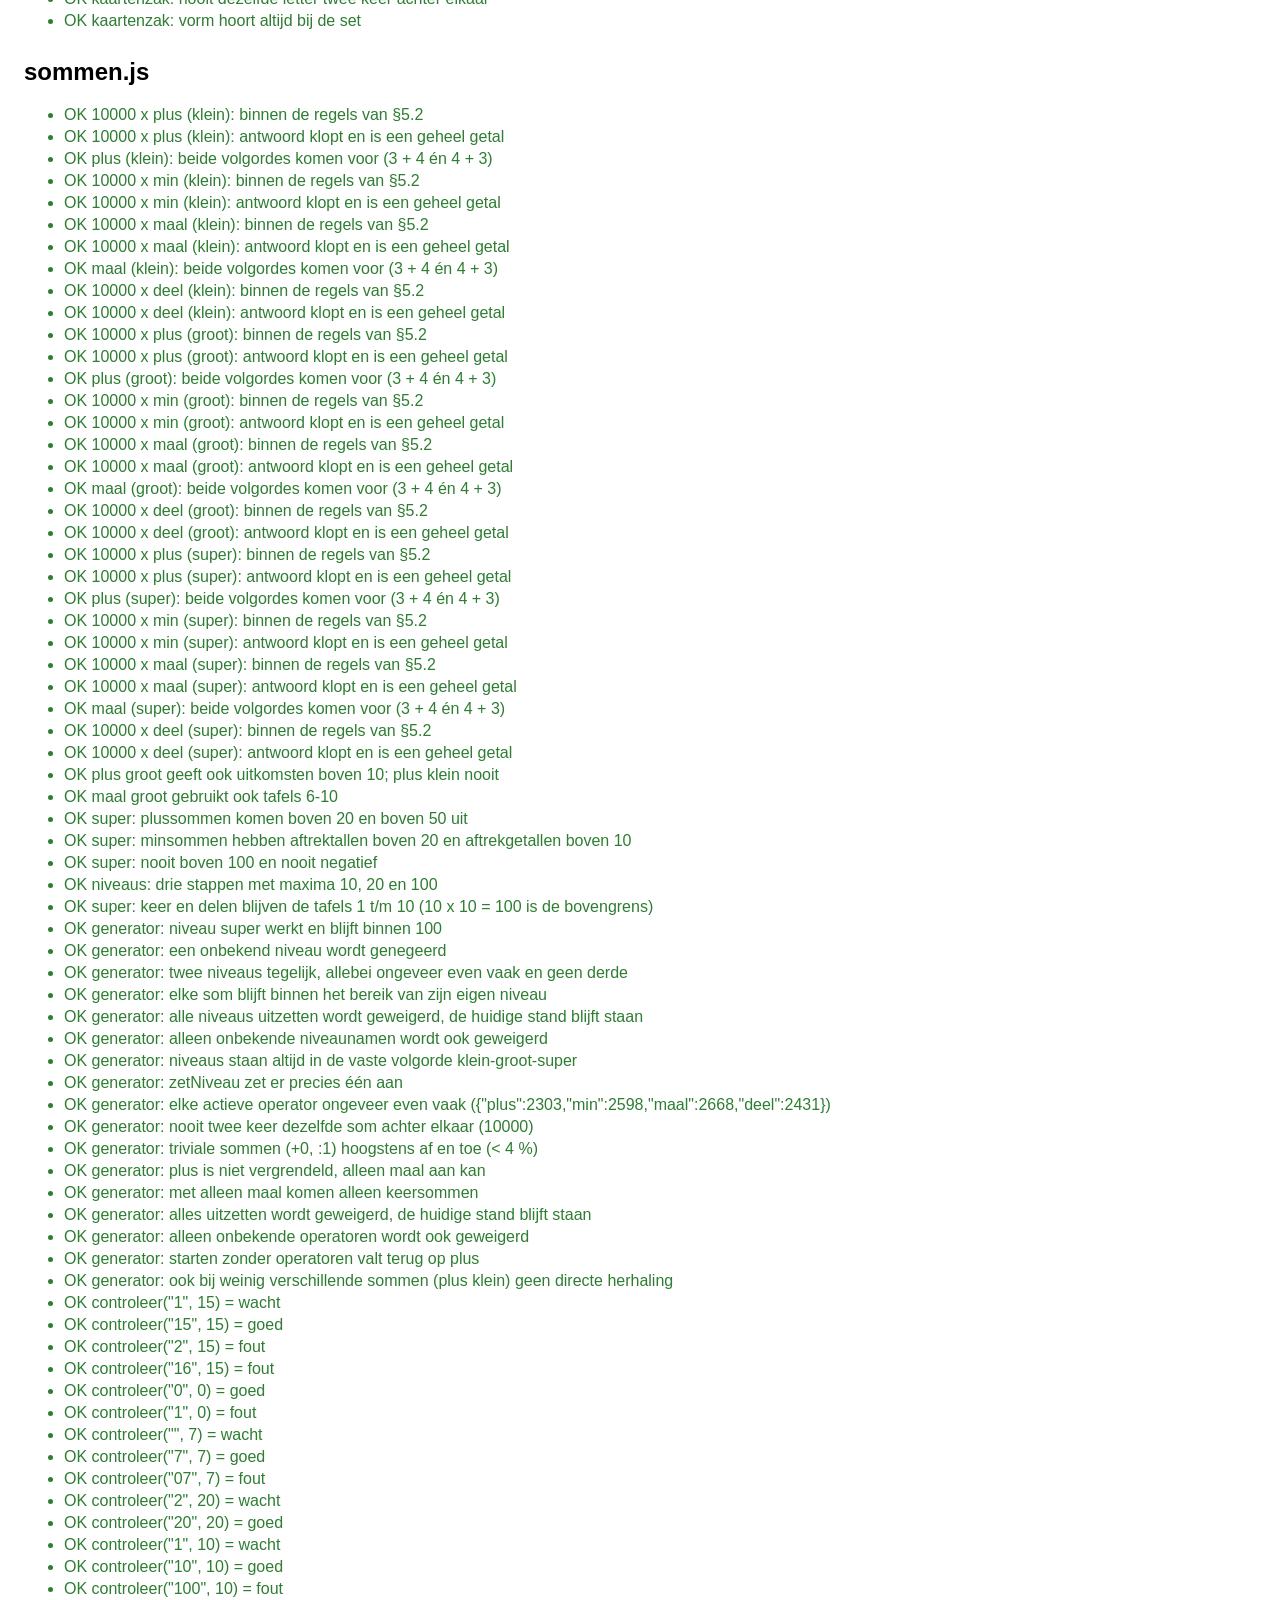
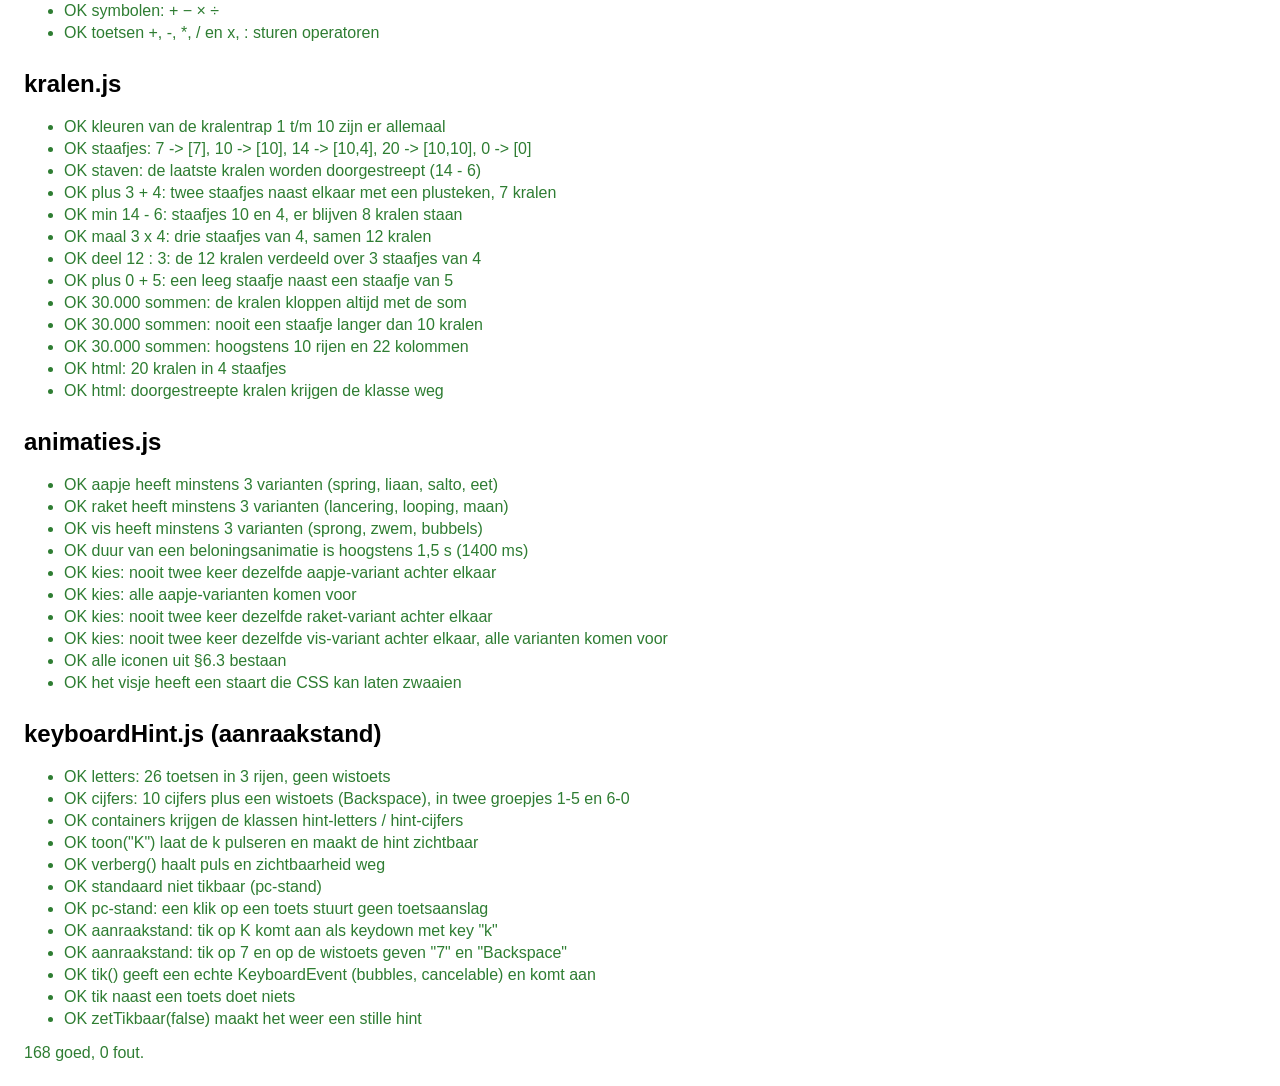
==== commit 380cefd2: "Update toggles raket en vis" ====
--- a/test/test.html
+++ b/test/test.html
@@ -180,6 +180,30 @@
     zak.zetNiveau('onzin');
     test('onbekend niveau wordt genegeerd', zak.niveau() === 'haai');
 
+    /* Meerdere niveaus tegelijk: de woorden komen om de beurt uit de aangezette niveaus */
+    zak.zetNiveaus(['haai', 'klein']);
+    test('zetNiveaus: allebei aan, altijd in de vaste volgorde klein-groot-haai', zak.niveaus().join() === 'klein,haai');
+    var perNiveau = { klein: 0, groot: 0, haai: 0 }, afleiderOk = true, mengHerhaling = 0, vorigMeng = null;
+    for (var p = 0; p < 600; p++) {
+      var om = zak.volgende();
+      perNiveau[om.niveau]++;
+      if (!om.keuzes.every(function (w) { return Woorden.LIJST[om.niveau].indexOf(w) >= 0; })) afleiderOk = false;
+      if (om.woord === vorigMeng) mengHerhaling++;
+      vorigMeng = om.woord;
+    }
+    test('twee niveaus aan: ze wisselen elkaar af, elk 300 van 600',
+         perNiveau.klein === 300 && perNiveau.haai === 300 && perNiveau.groot === 0, JSON.stringify(perNiveau));
+    test('twee niveaus aan: de afleiders komen uit hetzelfde niveau als het woord', afleiderOk);
+    test('twee niveaus aan: nooit twee keer hetzelfde woord achter elkaar', mengHerhaling === 0, mengHerhaling);
+    zak.zetNiveaus([]);
+    test('lege niveaulijst wordt genegeerd (minstens één niveau blijft aan)', zak.niveaus().join() === 'klein,haai');
+    zak.zetNiveaus(['onzin']);
+    test('alleen onbekende niveaunamen wordt ook genegeerd', zak.niveaus().join() === 'klein,haai');
+    zak.zetNiveau('groot');
+    test('zetNiveau zet er precies één aan', zak.niveaus().join() === 'groot');
+    test('een losse niveaunaam in de constructor werkt ook',
+         new Woorden.Opgavezak('haai', ['woord']).niveaus().join() === 'haai');
+
     /* Afleiders: bij grote vis en haai lijken ze op het woord */
     var r = maakRandom(9), lijkt = 0, totaal = 0;
     Woorden.LIJST.haai.forEach(function (w) {
@@ -337,6 +361,28 @@
          (function () { for (var i = 0; i < 500; i++) { if (g.volgende().antwoord > 100) return false; } return true; })());
     g.zetNiveau('onzin');
     test('generator: een onbekend niveau wordt genegeerd', g.niveau() === 'super');
+
+    /* Meerdere niveaus tegelijk: elke som hoort bij één niveau en blijft binnen dát bereik */
+    var gm = new Sommen.Generator({ operators: ['plus', 'min'], niveaus: ['klein', 'super'] }, maakRandom(6));
+    var nTel = { klein: 0, groot: 0, 'super': 0 }, buitenBereik = 0;
+    for (var t = 0; t < 2000; t++) {
+      var sm = gm.volgende();
+      nTel[sm.niveau]++;
+      if (sm.antwoord > Sommen.NIVEAUS[sm.niveau].maxUitkomst) buitenBereik++;
+    }
+    test('generator: twee niveaus tegelijk, allebei ongeveer even vaak en geen derde',
+         nTel.klein > 800 && nTel['super'] > 800 && nTel.groot === 0, JSON.stringify(nTel));
+    test('generator: elke som blijft binnen het bereik van zijn eigen niveau', buitenBereik === 0, buitenBereik);
+    gm.zetNiveaus([]);
+    test('generator: alle niveaus uitzetten wordt geweigerd, de huidige stand blijft staan',
+         gm.niveaus().join() === 'klein,super');
+    gm.zetNiveaus(['onzin']);
+    test('generator: alleen onbekende niveaunamen wordt ook geweigerd', gm.niveaus().join() === 'klein,super');
+    gm.zetNiveaus(['super', 'klein', 'groot']);
+    test('generator: niveaus staan altijd in de vaste volgorde klein-groot-super',
+         gm.niveaus().join() === 'klein,groot,super' && Sommen.NIVEAUNAMEN.join() === 'klein,groot,super');
+    gm.zetNiveau('groot');
+    test('generator: zetNiveau zet er precies één aan', gm.niveaus().join() === 'groot');
   })();
 
   // Generator: even verdeling, nooit dezelfde som twee keer achter elkaar, minstens één operator aan.
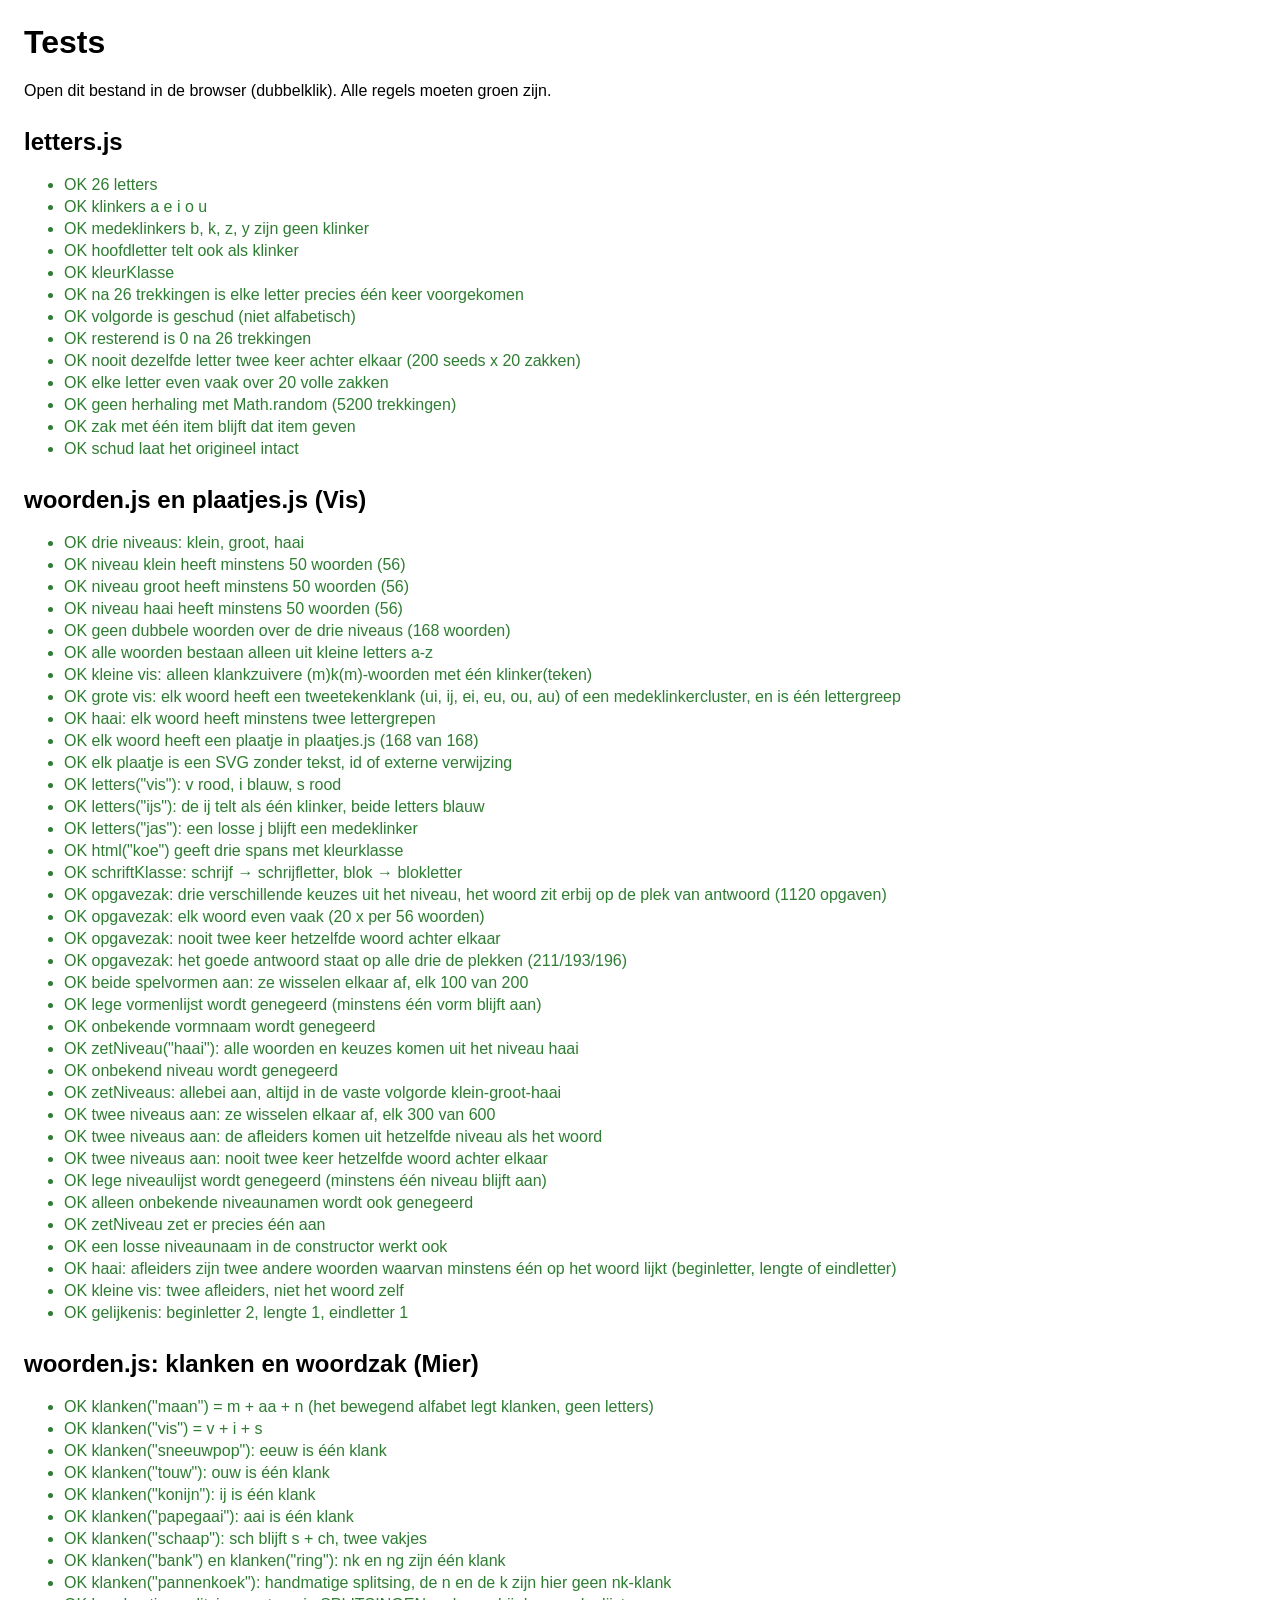
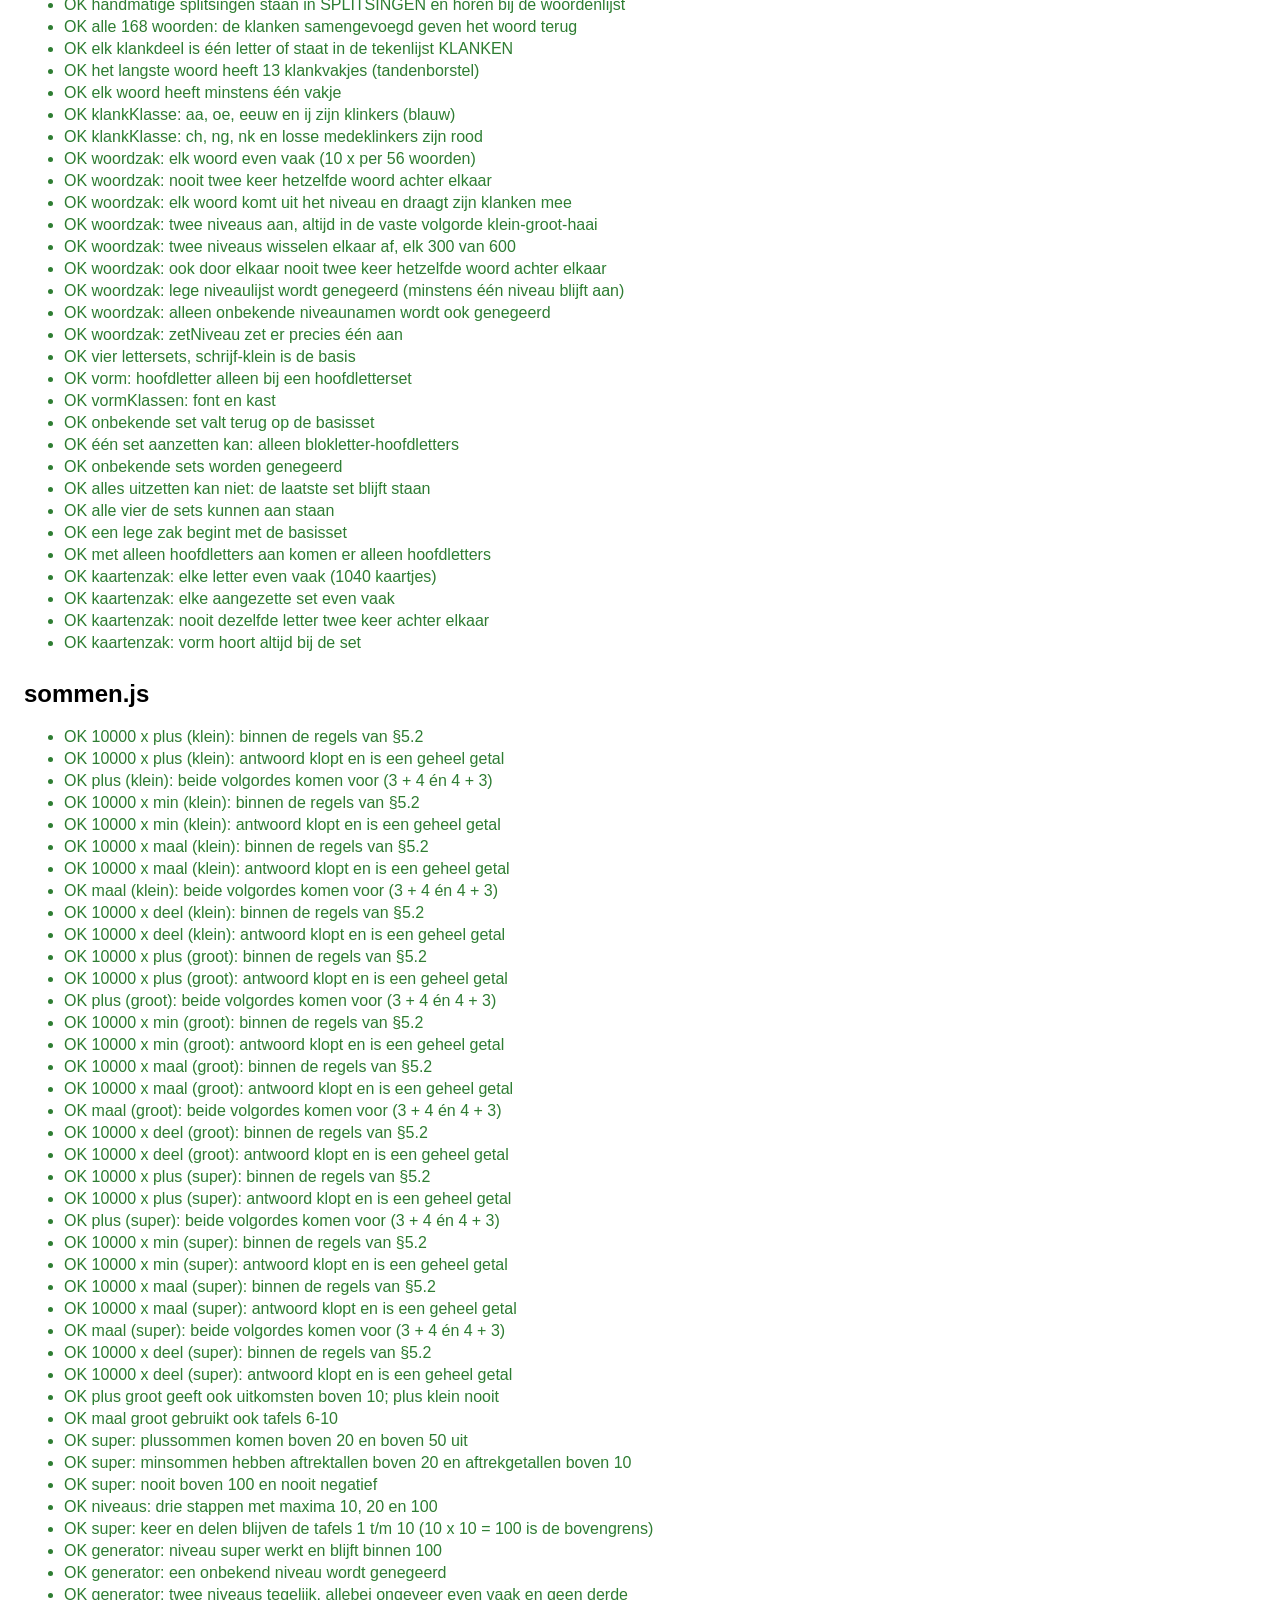
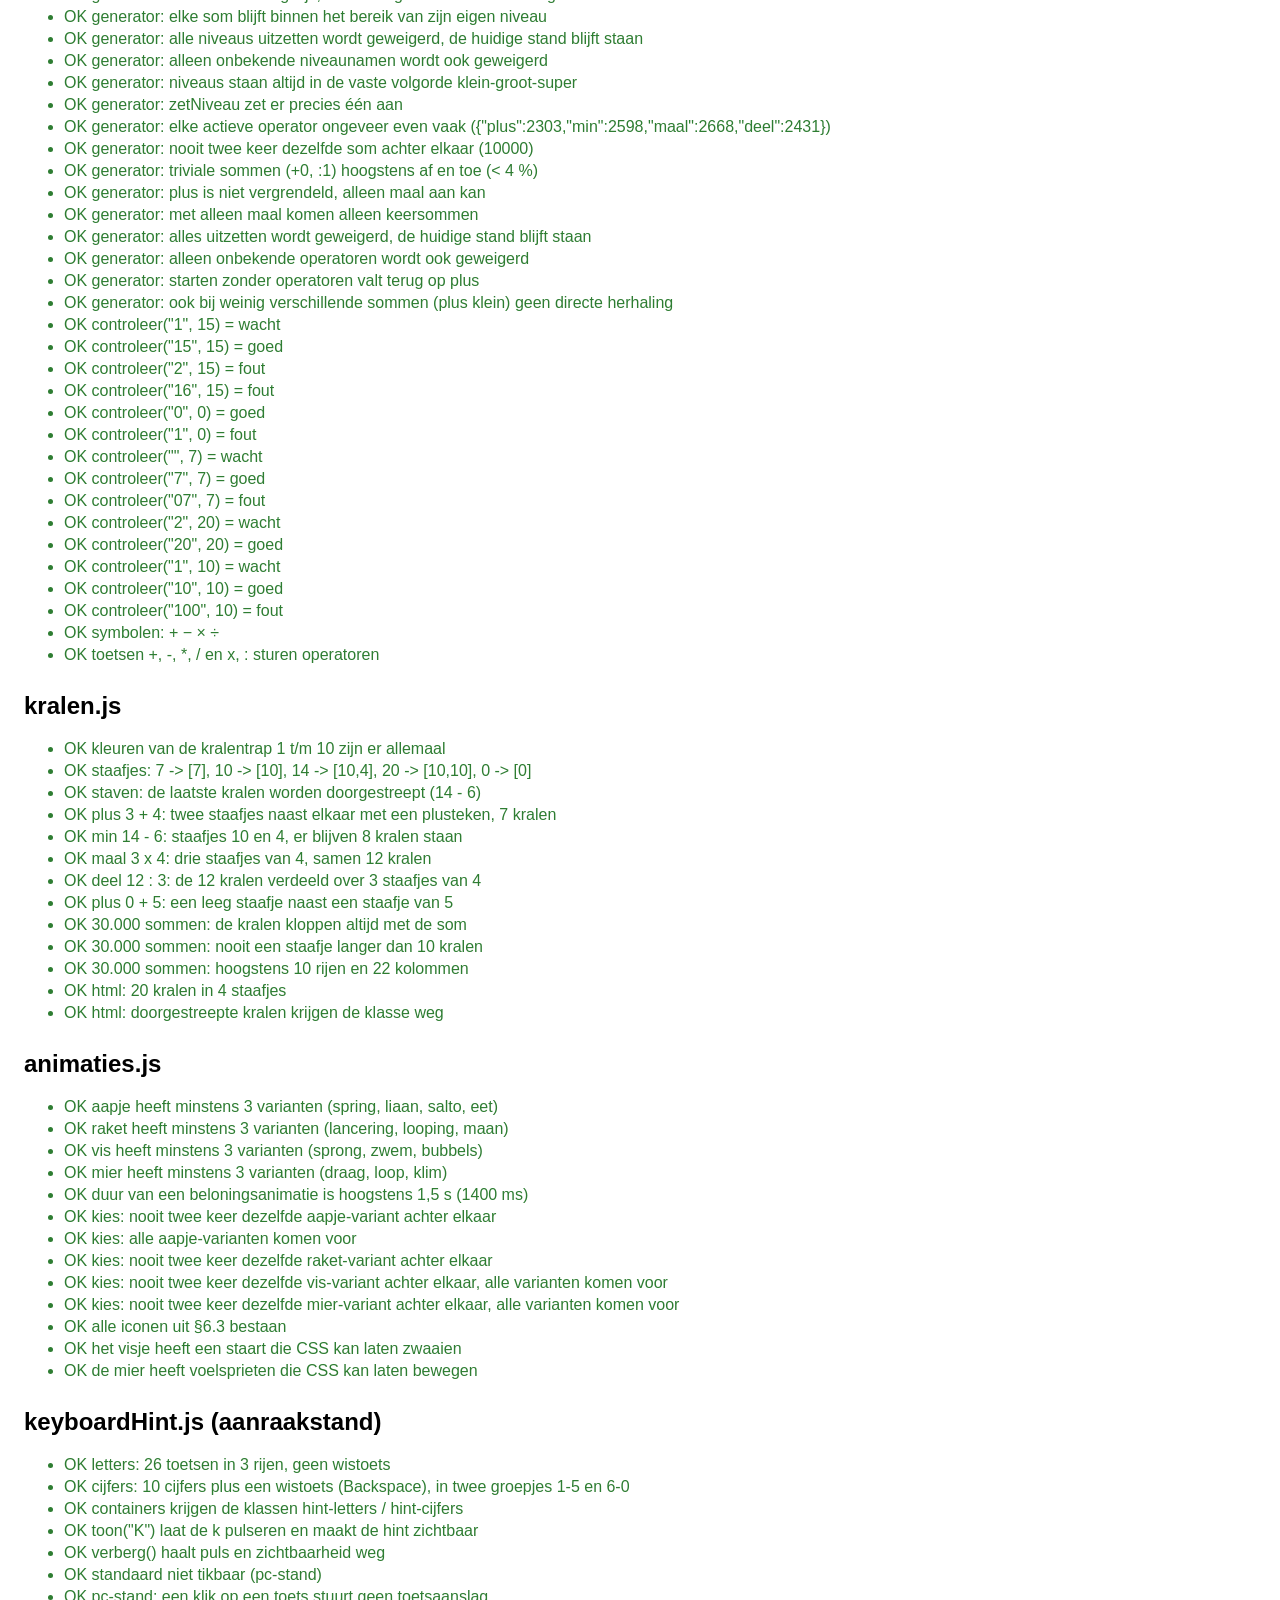
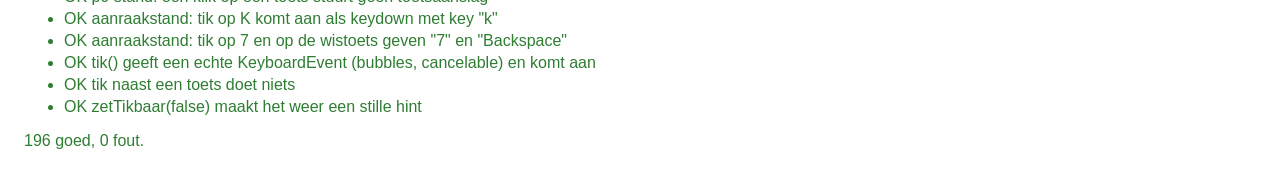
==== commit 4728fd78: "Eerste commmit van mier" ====
--- a/test/test.html
+++ b/test/test.html
@@ -2,7 +2,7 @@
 <html lang="nl">
 <head>
 <meta charset="utf-8">
-<title>Tests: letters.js, woorden.js, sommen.js, kralen.js, keyboardHint.js</title>
+<title>Tests: letters.js, woorden.js, sommen.js, kralen.js, animaties.js, keyboardHint.js</title>
 <style>
   body { font-family: Segoe UI, Arial, sans-serif; margin: 24px; max-width: 960px; }
   .ok { color: #2e7d32; } .fout { color: #c62828; font-weight: bold; }
@@ -14,6 +14,7 @@
 <p>Open dit bestand in de browser (dubbelklik). Alle regels moeten groen zijn.</p>
 <h2>letters.js</h2><ul id="uit-letters"></ul>
 <h2>woorden.js en plaatjes.js (Vis)</h2><ul id="uit-woorden"></ul>
+<h2>woorden.js: klanken en woordzak (Mier)</h2><ul id="uit-mier"></ul>
 <h2>sommen.js</h2><ul id="uit-sommen"></ul>
 <h2>kralen.js</h2><ul id="uit-kralen"></ul>
 <h2>animaties.js</h2><ul id="uit-animaties"></ul>
@@ -221,6 +222,85 @@
          Woorden.gelijkenis('kat', 'kip') === 3 && Woorden.gelijkenis('kat', 'pot') === 2 && Woorden.gelijkenis('kat', 'boom') === 0);
   })();
 
+  /* ================= woorden.js: klanken en woordzak (Mier, fase 14) ================= */
+  test = maakTester('uit-mier');
+  (function () {
+    /* ---- Woorden.klanken: één vakje per klank, niet per letter ---- */
+    test('klanken("maan") = m + aa + n (het bewegend alfabet legt klanken, geen letters)',
+         Woorden.klanken('maan').join('-') === 'm-aa-n', Woorden.klanken('maan').join('-'));
+    test('klanken("vis") = v + i + s', Woorden.klanken('vis').join('-') === 'v-i-s');
+    test('klanken("sneeuwpop"): eeuw is één klank', Woorden.klanken('sneeuwpop').join('-') === 's-n-eeuw-p-o-p', Woorden.klanken('sneeuwpop').join('-'));
+    test('klanken("touw"): ouw is één klank', Woorden.klanken('touw').join('-') === 't-ouw', Woorden.klanken('touw').join('-'));
+    test('klanken("konijn"): ij is één klank', Woorden.klanken('konijn').join('-') === 'k-o-n-ij-n', Woorden.klanken('konijn').join('-'));
+    test('klanken("papegaai"): aai is één klank', Woorden.klanken('papegaai').join('-') === 'p-a-p-e-g-aai', Woorden.klanken('papegaai').join('-'));
+    test('klanken("schaap"): sch blijft s + ch, twee vakjes', Woorden.klanken('schaap').join('-') === 's-ch-aa-p', Woorden.klanken('schaap').join('-'));
+    test('klanken("bank") en klanken("ring"): nk en ng zijn één klank',
+         Woorden.klanken('bank').join('-') === 'b-a-nk' && Woorden.klanken('ring').join('-') === 'r-i-ng');
+    test('klanken("pannenkoek"): handmatige splitsing, de n en de k zijn hier geen nk-klank',
+         Woorden.klanken('pannenkoek').join('-') === 'p-a-n-n-e-n-k-oe-k', Woorden.klanken('pannenkoek').join('-'));
+    test('handmatige splitsingen staan in SPLITSINGEN en horen bij de woordenlijst',
+         Object.keys(Woorden.SPLITSINGEN).every(function (w) {
+           return Woorden.alle().indexOf(w) >= 0 && Woorden.SPLITSINGEN[w].join('') === w;
+         }), Object.keys(Woorden.SPLITSINGEN).join());
+
+    /* Alle 168 woorden: samenvoegen geeft het woord terug en elk deel is een bekende klank
+       of één losse letter. */
+    var alleW = Woorden.alle(), nietTerug = [], onbekend = [], meeste = 0, meesteW = '';
+    alleW.forEach(function (w) {
+      var k = Woorden.klanken(w);
+      if (k.join('') !== w) nietTerug.push(w);
+      k.forEach(function (d) {
+        if (d.length > 1 && Woorden.KLANKEN.indexOf(d) < 0 && !Woorden.SPLITSINGEN[w]) onbekend.push(w + ':' + d);
+      });
+      if (k.length > meeste) { meeste = k.length; meesteW = w; }
+    });
+    test('alle ' + alleW.length + ' woorden: de klanken samengevoegd geven het woord terug', nietTerug.length === 0, nietTerug.join());
+    test('elk klankdeel is één letter of staat in de tekenlijst KLANKEN', onbekend.length === 0, onbekend.join());
+    test('het langste woord heeft ' + meeste + ' klankvakjes (' + meesteW + ')', meeste <= 13, meesteW);
+    test('elk woord heeft minstens één vakje', alleW.every(function (w) { return Woorden.klanken(w).length >= 1; }));
+
+    /* ---- Kleur van een klankvakje: één kleur per klank ---- */
+    test('klankKlasse: aa, oe, eeuw en ij zijn klinkers (blauw)',
+         ['aa', 'oe', 'eeuw', 'ij', 'a'].every(function (k) { return Woorden.klankKlasse(k) === 'klinker'; }));
+    test('klankKlasse: ch, ng, nk en losse medeklinkers zijn rood',
+         ['ch', 'ng', 'nk', 'b', 'j'].every(function (k) { return Woorden.klankKlasse(k) === 'medeklinker'; }));
+
+    /* ---- Woordzak: woorden zonder afleiders, met hun klanken ---- */
+    var wz = new Woorden.Woordzak('klein', maakRandom(31));
+    var nk = Woorden.LIJST.klein.length, telling = {}, herh = 0, vorig = null, mis = 0;
+    for (var i = 0; i < nk * 10; i++) {
+      var b = wz.volgende();
+      telling[b.woord] = (telling[b.woord] || 0) + 1;
+      if (b.woord === vorig) herh++;
+      vorig = b.woord;
+      if (b.niveau !== 'klein' || Woorden.LIJST.klein.indexOf(b.woord) < 0 ||
+          b.klanken.join('') !== b.woord || b.klanken.join('-') !== Woorden.klanken(b.woord).join('-')) mis++;
+    }
+    test('woordzak: elk woord even vaak (10 x per ' + nk + ' woorden)',
+         Object.keys(telling).length === nk && Object.keys(telling).every(function (w) { return telling[w] === 10; }));
+    test('woordzak: nooit twee keer hetzelfde woord achter elkaar', herh === 0, herh);
+    test('woordzak: elk woord komt uit het niveau en draagt zijn klanken mee', mis === 0, mis);
+
+    wz.zetNiveaus(['haai', 'klein']);
+    test('woordzak: twee niveaus aan, altijd in de vaste volgorde klein-groot-haai', wz.niveaus().join() === 'klein,haai');
+    var per = { klein: 0, groot: 0, haai: 0 }, herh2 = 0, vorig2 = null;
+    for (var j = 0; j < 600; j++) {
+      var b2 = wz.volgende();
+      per[b2.niveau]++;
+      if (b2.woord === vorig2) herh2++;
+      vorig2 = b2.woord;
+    }
+    test('woordzak: twee niveaus wisselen elkaar af, elk 300 van 600',
+         per.klein === 300 && per.haai === 300 && per.groot === 0, JSON.stringify(per));
+    test('woordzak: ook door elkaar nooit twee keer hetzelfde woord achter elkaar', herh2 === 0, herh2);
+    wz.zetNiveaus([]);
+    test('woordzak: lege niveaulijst wordt genegeerd (minstens één niveau blijft aan)', wz.niveaus().join() === 'klein,haai');
+    wz.zetNiveaus(['onzin']);
+    test('woordzak: alleen onbekende niveaunamen wordt ook genegeerd', wz.niveaus().join() === 'klein,haai');
+    wz.zetNiveau('groot');
+    test('woordzak: zetNiveau zet er precies één aan', wz.niveaus().join() === 'groot' && wz.niveau() === 'groot');
+  })();
+
 
   /* ---- Lettersets en kaartenzak ---- */
   test('vier lettersets, schrijf-klein is de basis',
@@ -529,6 +609,7 @@
   test('aapje heeft minstens 3 varianten (' + Animaties.VARIANTEN.aapje.join(', ') + ')', Animaties.VARIANTEN.aapje.length >= 3);
   test('raket heeft minstens 3 varianten (' + Animaties.VARIANTEN.raket.join(', ') + ')', Animaties.VARIANTEN.raket.length >= 3);
   test('vis heeft minstens 3 varianten (' + Animaties.VARIANTEN.vis.join(', ') + ')', Animaties.VARIANTEN.vis.length >= 3);
+  test('mier heeft minstens 3 varianten (' + Animaties.VARIANTEN.mier.join(', ') + ')', Animaties.VARIANTEN.mier.length >= 3);
   test('duur van een beloningsanimatie is hoogstens 1,5 s (' + Animaties.DUUR + ' ms)', Animaties.DUUR <= 1500);
   (function () {
     var r = maakRandom(21), herh = 0, gezien = {}, v = null;
@@ -542,10 +623,17 @@
     for (var q = 0; q < 2000; q++) { var k3 = Animaties.kies('vis', r3); if (k3 === v3) herh3++; v3 = k3; gezien3[k3] = true; }
     test('kies: nooit twee keer dezelfde vis-variant achter elkaar, alle varianten komen voor',
          herh3 === 0 && Object.keys(gezien3).length === Animaties.VARIANTEN.vis.length, herh3);
+    var r4 = maakRandom(24), herh4 = 0, v4 = null, gezien4 = {};
+    for (var p = 0; p < 2000; p++) { var k4 = Animaties.kies('mier', r4); if (k4 === v4) herh4++; v4 = k4; gezien4[k4] = true; }
+    test('kies: nooit twee keer dezelfde mier-variant achter elkaar, alle varianten komen voor',
+         herh4 === 0 && Object.keys(gezien4).length === Animaties.VARIANTEN.mier.length, herh4);
   })();
   test('alle iconen uit §6.3 bestaan', ['aapje','raket','huisje','luidspreker','luidsprekerUit','fullscreen','fullscreenUit','plus','min','maal','deel','slot','raketKlein','raketGroot','raketSuper','banaan','bananentros','ster','maan','liaan','aapjeFiguur','raketFiguur','letterSchrijfKlein','letterSchrijfHoofd','letterBlokKlein','letterBlokHoofd','kralen','toetsenbord',
-    'vis','visFiguur','visKlein','visGroot','haai','vormWoord','vormPlaatje','schelp','schatkist'].every(function (n) { return Icons.svg(n).indexOf('<svg') === 0; }));
+    'vis','visFiguur','visKlein','visGroot','haai','vormWoord','vormPlaatje','schelp','schatkist',
+    'mier','mierFiguur','mierKlein','mierGroot','mierPuik','blaadje','mierenhoop','voorbeeldwoord'].every(function (n) { return Icons.svg(n).indexOf('<svg') === 0; }));
   test('het visje heeft een staart die CSS kan laten zwaaien', Icons.svg('visFiguur').indexOf('class="staart"') > 0 && Icons.svg('vis').indexOf('class="staart"') > 0);
+  test('de mier heeft voelsprieten die CSS kan laten bewegen',
+       Icons.svg('mierFiguur').indexOf('class="voelspriet voelspriet-1"') > 0 && Icons.svg('mier').indexOf('class="voelspriet voelspriet-2"') > 0);
 
   /* ================= keyboardHint.js (fase 10: tikbaar toetsenbord) ================= */
   test = maakTester('uit-hint');
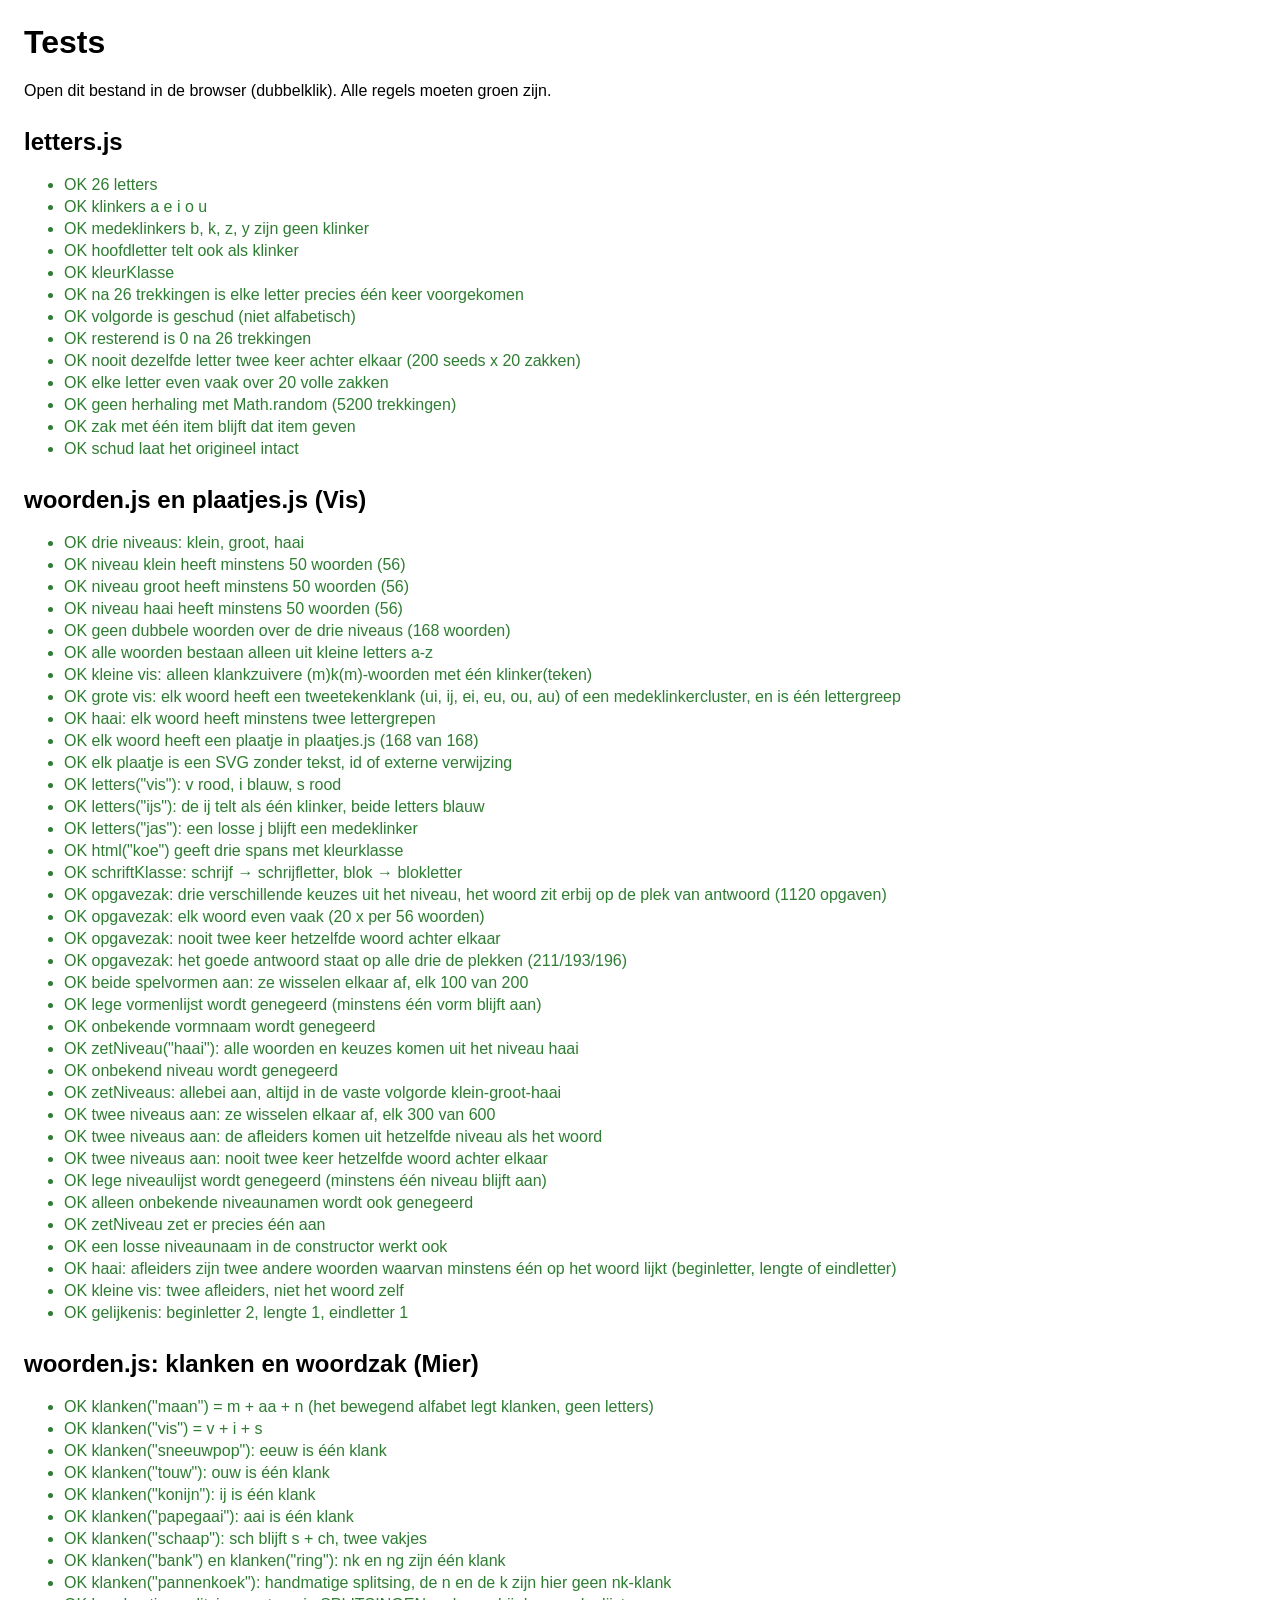
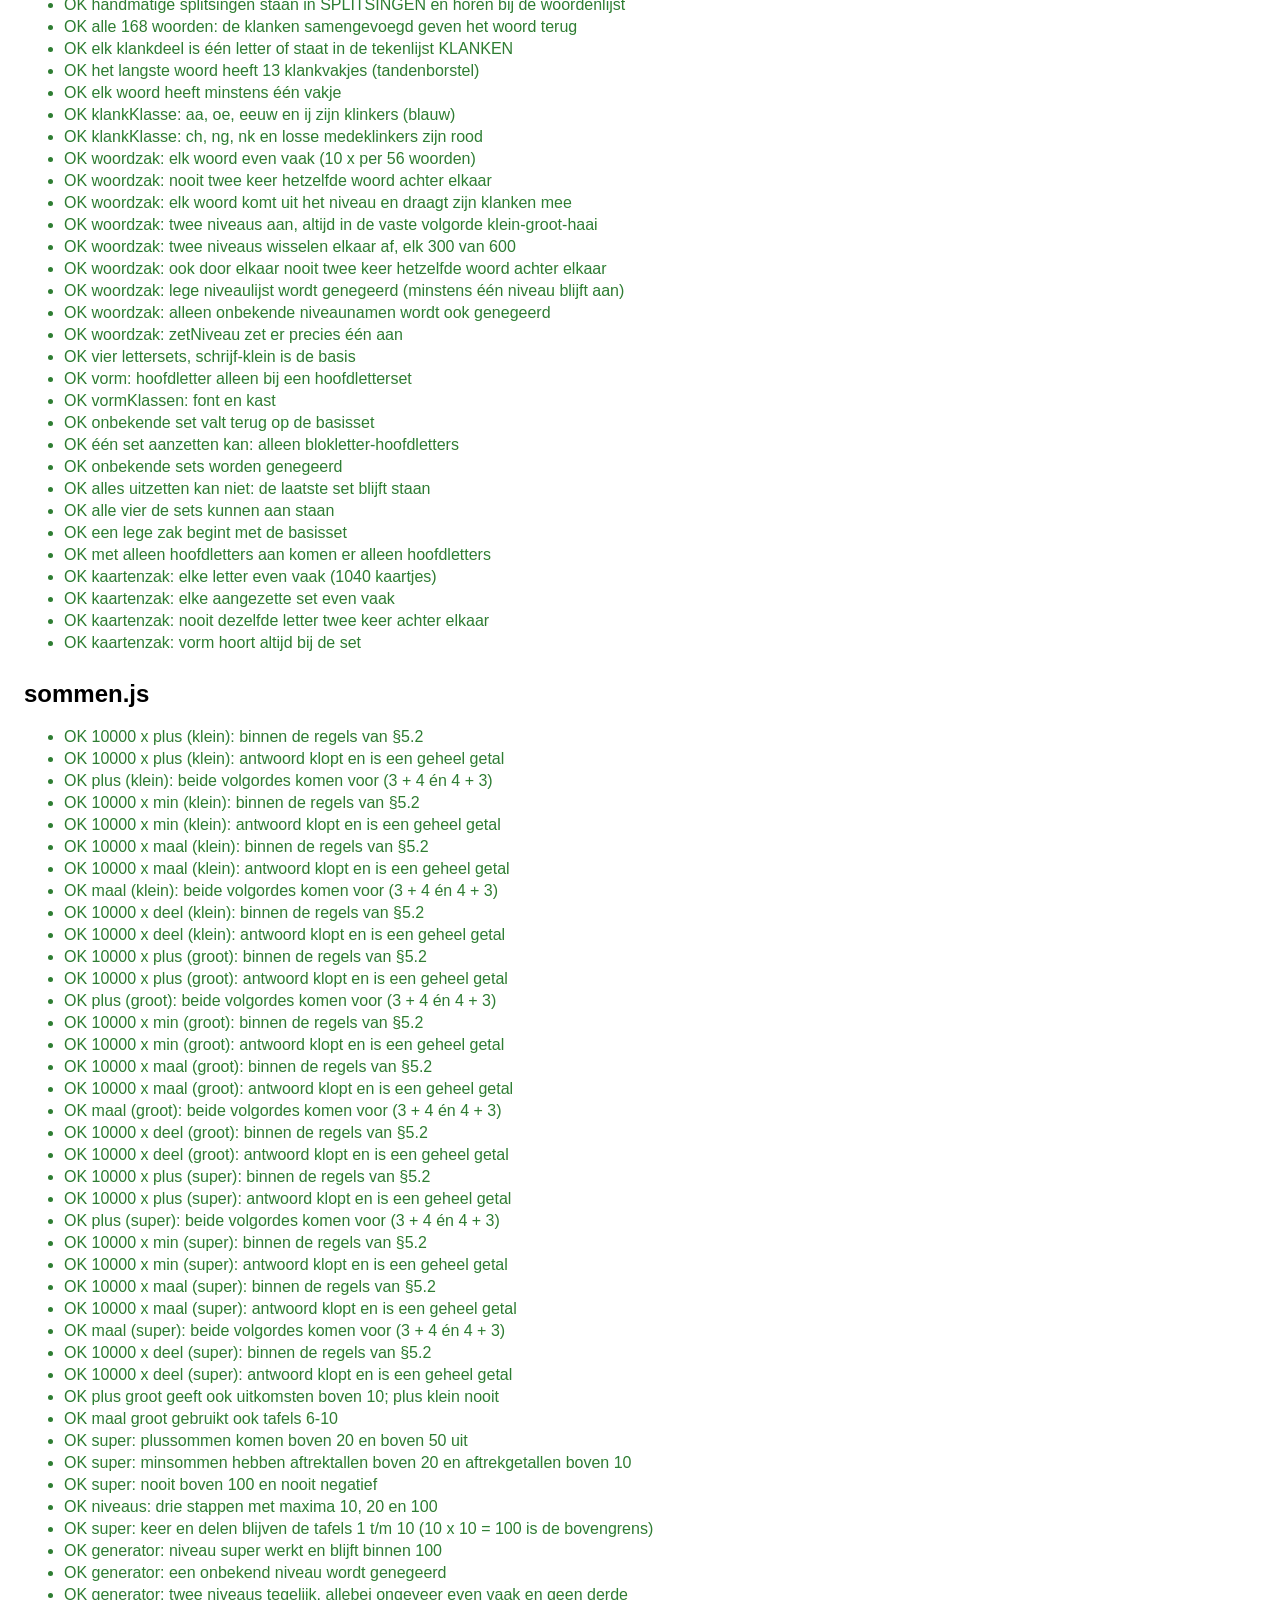
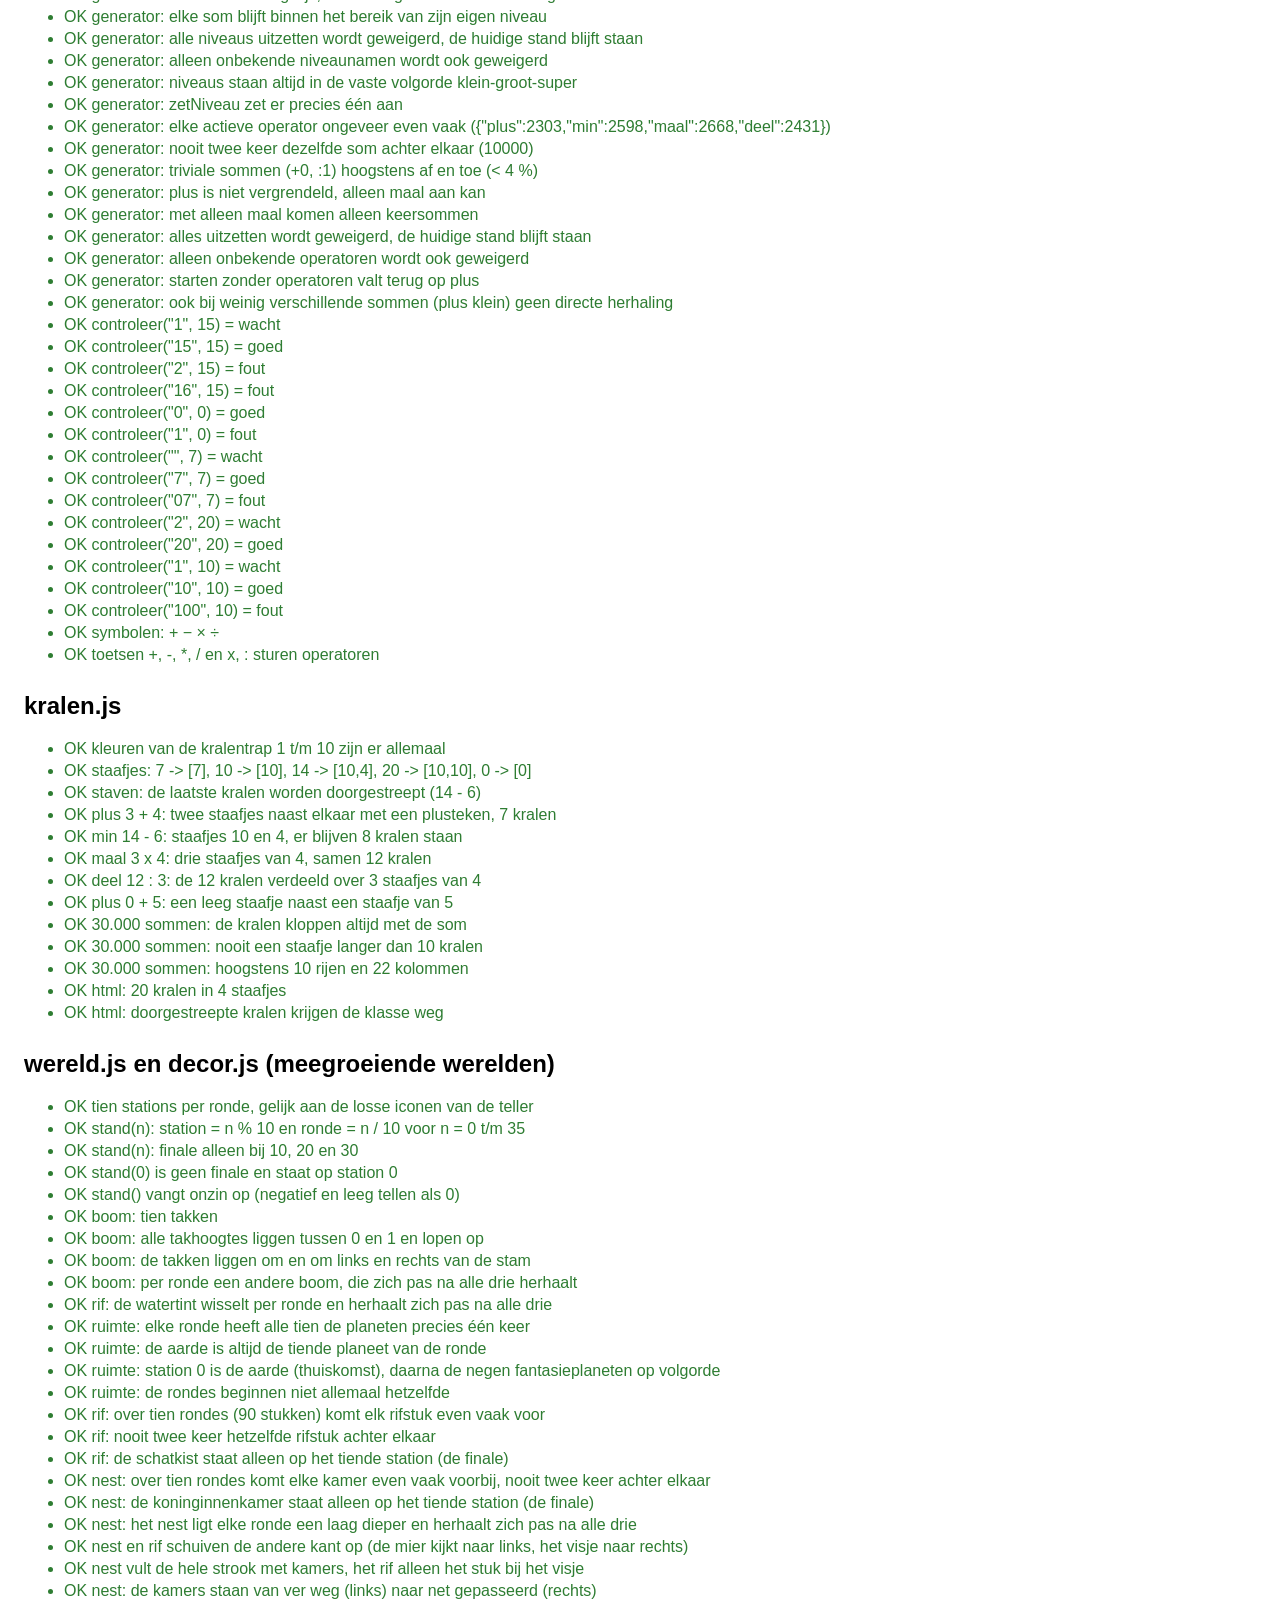
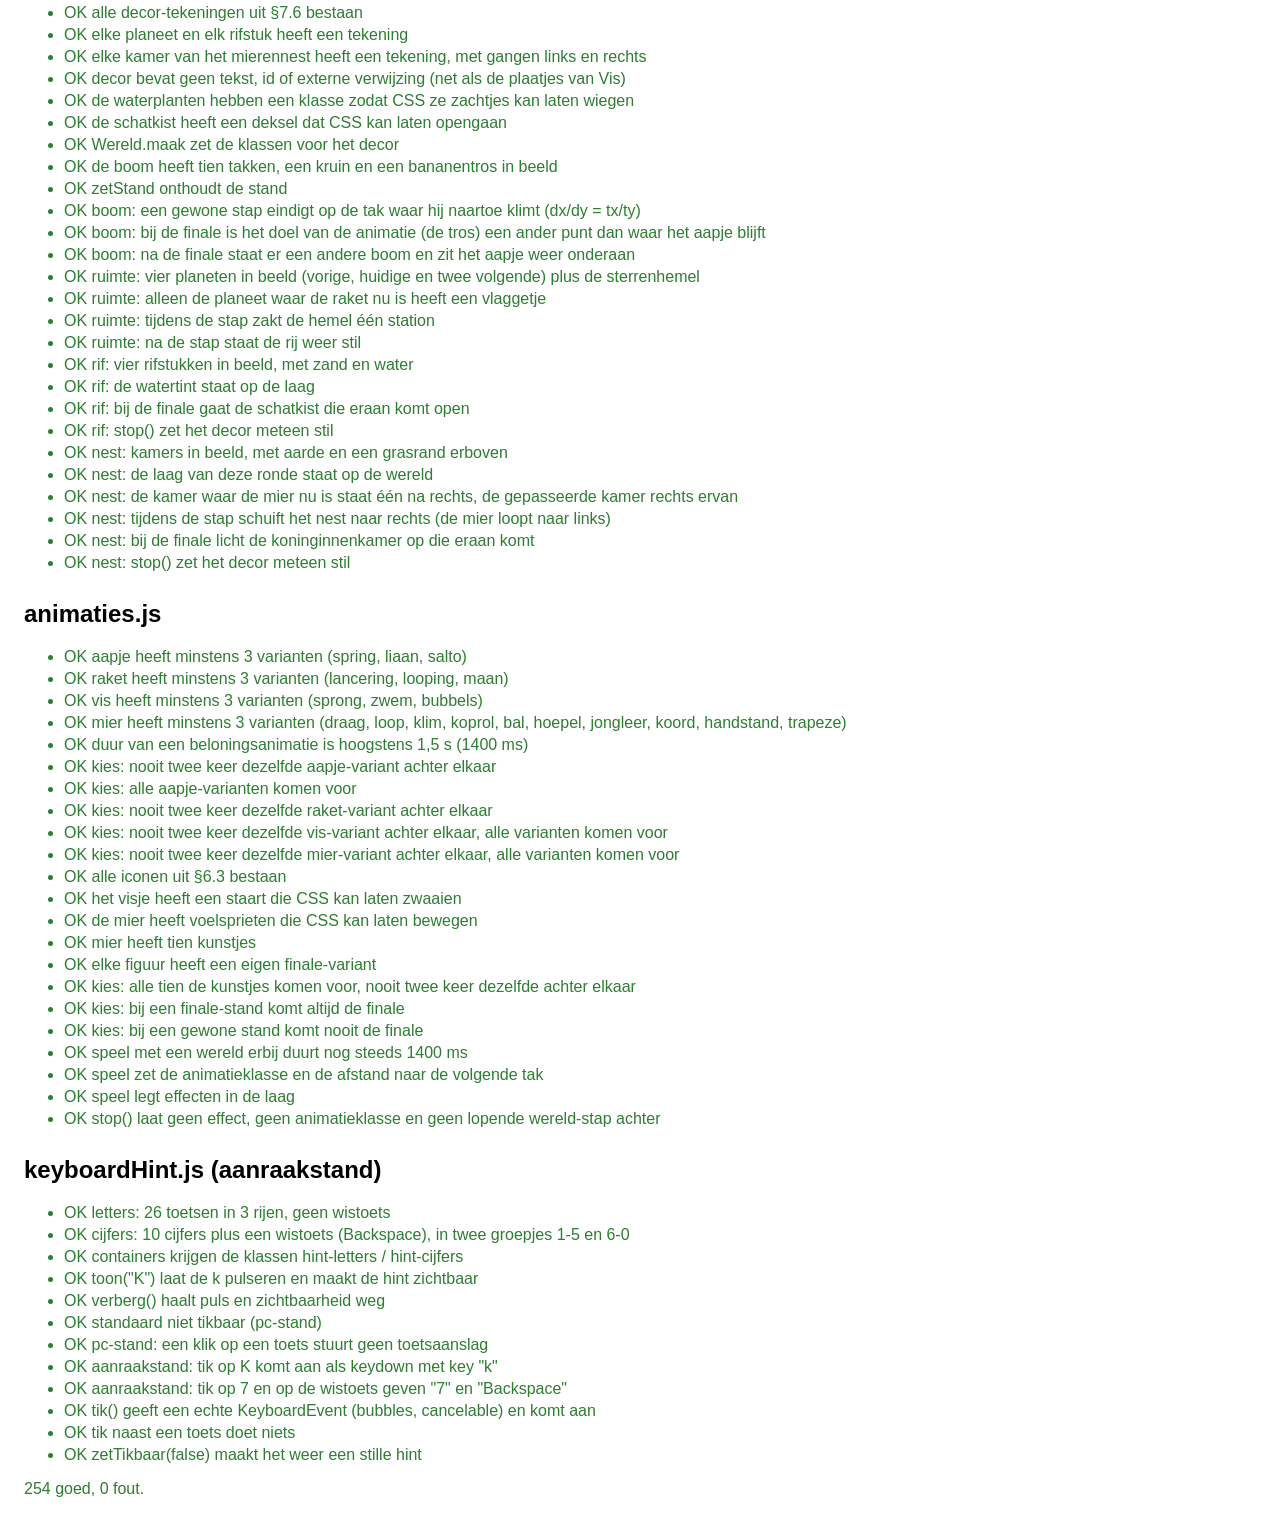
==== commit c5a6c8d8: "Animaties" ====
--- a/test/test.html
+++ b/test/test.html
@@ -2,7 +2,7 @@
 <html lang="nl">
 <head>
 <meta charset="utf-8">
-<title>Tests: letters.js, woorden.js, sommen.js, kralen.js, animaties.js, keyboardHint.js</title>
+<title>Tests: letters.js, woorden.js, sommen.js, kralen.js, wereld.js, animaties.js, keyboardHint.js</title>
 <style>
   body { font-family: Segoe UI, Arial, sans-serif; margin: 24px; max-width: 960px; }
   .ok { color: #2e7d32; } .fout { color: #c62828; font-weight: bold; }
@@ -17,9 +17,17 @@
 <h2>woorden.js: klanken en woordzak (Mier)</h2><ul id="uit-mier"></ul>
 <h2>sommen.js</h2><ul id="uit-sommen"></ul>
 <h2>kralen.js</h2><ul id="uit-kralen"></ul>
+<h2>wereld.js en decor.js (meegroeiende werelden)</h2><ul id="uit-wereld"></ul>
 <h2>animaties.js</h2><ul id="uit-animaties"></ul>
 <h2>keyboardHint.js (aanraakstand)</h2><ul id="uit-hint"></ul>
 <div id="hint-proef" style="position:absolute;left:-9999px;top:0" aria-hidden="true"></div>
+<div id="wereld-proef" style="position:absolute;left:-9999px;top:0;width:600px;height:400px" aria-hidden="true">
+  <div class="wereld" id="proef-wereld" style="position:absolute;inset:0"></div>
+  <div class="effecten" id="proef-laag" style="position:absolute;inset:0"></div>
+  <div class="figuur" id="proef-figuur" style="position:absolute;right:20px;bottom:0;width:80px;height:100px"></div>
+  <div id="proef-van" style="position:absolute;left:40px;top:40px;width:120px;height:120px"></div>
+  <div id="proef-naar" style="position:absolute;left:10px;bottom:0;width:40px;height:40px"></div>
+</div>
 <p id="samenvatting"></p>
 
 <script src="../js/letters.js"></script>
@@ -28,6 +36,9 @@
 <script src="../js/sommen.js"></script>
 <script src="../js/kralen.js"></script>
 <script src="../js/icons.js"></script>
+<script src="../js/decor.js"></script>
+<script src="../js/teller.js"></script>
+<script src="../js/wereld.js"></script>
 <script src="../js/animaties.js"></script>
 <script src="../js/keyboardHint.js"></script>
 <script>
@@ -605,6 +616,233 @@
   })();
 
   /* ================= animaties.js ================= */
+
+  /* ================= wereld.js en decor.js (fase 16: meegroeiende werelden) ================= */
+  test = maakTester('uit-wereld');
+
+  test('tien stations per ronde, gelijk aan de losse iconen van de teller',
+       Wereld.STATIONS === 10 && Wereld.STATIONS === Teller.MAX_LOS);
+
+  (function () {
+    var standFout = 0, finales = [];
+    for (var n = 0; n <= 35; n++) {
+      var s = Wereld.stand(n);
+      if (s.station !== n % 10 || s.ronde !== Math.floor(n / 10)) standFout++;
+      if (s.finale) finales.push(n);
+    }
+    test('stand(n): station = n % 10 en ronde = n / 10 voor n = 0 t/m 35', standFout === 0, standFout);
+    test('stand(n): finale alleen bij 10, 20 en 30', finales.join() === '10,20,30', finales.join());
+    test('stand(0) is geen finale en staat op station 0', !Wereld.stand(0).finale && Wereld.stand(0).station === 0);
+    test('stand() vangt onzin op (negatief en leeg tellen als 0)',
+         Wereld.stand(-5).station === 0 && Wereld.stand().station === 0 && !Wereld.stand(-5).finale);
+  })();
+
+  (function () {
+    var takken = Wereld.BOOM.takken;
+    var binnen = takken.every(function (t) { return t.y > 0 && t.y < 1; });
+    var oplopend = takken.every(function (t, i) { return i === 0 || t.y > takken[i - 1].y; });
+    var omEnOm = takken.every(function (t, i) { return i === 0 || t.kant === -takken[i - 1].kant; });
+    test('boom: tien takken', takken.length === 10, takken.length);
+    test('boom: alle takhoogtes liggen tussen 0 en 1 en lopen op', binnen && oplopend);
+    test('boom: de takken liggen om en om links en rechts van de stam', omEnOm);
+    var bomen = [0, 1, 2, 3, 4, 5].map(Wereld.BOOM.boomVoor);
+    test('boom: per ronde een andere boom, die zich pas na alle drie herhaalt',
+         bomen[0] !== bomen[1] && bomen[1] !== bomen[2] && bomen[0] !== bomen[2] &&
+         bomen[3] === bomen[0] && bomen[4] === bomen[1] && bomen[5] === bomen[2], bomen.join());
+    var tinten = [0, 1, 2, 3].map(Wereld.RIF.tintVoor);
+    test('rif: de watertint wisselt per ronde en herhaalt zich pas na alle drie',
+         tinten[0] !== tinten[1] && tinten[1] !== tinten[2] && tinten[0] !== tinten[2] && tinten[3] === tinten[0],
+         tinten.join());
+  })();
+
+  (function () {
+    var fout = 0, aardeFout = 0, stationFout = 0;
+    for (var r = 0; r < 5; r++) {
+      var v = Wereld.RUIMTE.volgorde(r);
+      if (v.length !== 10) fout++;
+      Wereld.RUIMTE.planeten.forEach(function (p) {
+        if (v.filter(function (q) { return q === p; }).length !== 1) fout++;
+      });
+      if (v[9] !== 'aarde') aardeFout++;
+      // Station 0 is de aarde: begin van de ronde en tegelijk de thuiskomst van de vorige.
+      if (Wereld.RUIMTE.planeetVoor(r, 0) !== 'aarde') stationFout++;
+      for (var s = 1; s < 10; s++) {
+        if (Wereld.RUIMTE.planeetVoor(r, s) !== v[s - 1]) stationFout++;
+      }
+    }
+    test('ruimte: elke ronde heeft alle tien de planeten precies één keer', fout === 0, fout);
+    test('ruimte: de aarde is altijd de tiende planeet van de ronde', aardeFout === 0);
+    test('ruimte: station 0 is de aarde (thuiskomst), daarna de negen fantasieplaneten op volgorde',
+         stationFout === 0, stationFout);
+    test('ruimte: de rondes beginnen niet allemaal hetzelfde',
+         Wereld.RUIMTE.volgorde(0)[0] !== Wereld.RUIMTE.volgorde(1)[0]);
+  })();
+
+  (function () {
+    var zak = Wereld.RIF.nieuweZak(maakRandom(31));
+    var telling = {}, herh = 0, vorig = null, schatkistFout = 0, aantal = 0;
+    for (var r = 0; r < 10; r++) {
+      var ronde = Wereld.RIF.ronde(zak);
+      if (ronde.length !== 10 || ronde[0] !== 'schatkist') schatkistFout++;
+      for (var i = 1; i < 10; i++) {
+        if (ronde[i] === 'schatkist') schatkistFout++;
+        telling[ronde[i]] = (telling[ronde[i]] || 0) + 1;
+        if (ronde[i] === vorig) herh++;
+        vorig = ronde[i];
+        aantal++;
+      }
+    }
+    var evenVaak = Wereld.RIF.stukken.every(function (s) { return telling[s] === 9; });
+    test('rif: over tien rondes (90 stukken) komt elk rifstuk even vaak voor', evenVaak && aantal === 90,
+         JSON.stringify(telling));
+    test('rif: nooit twee keer hetzelfde rifstuk achter elkaar', herh === 0, herh);
+    test('rif: de schatkist staat alleen op het tiende station (de finale)', schatkistFout === 0, schatkistFout);
+  })();
+
+  (function () {
+    var zak = Wereld.NEST.nieuweZak(maakRandom(37));
+    var telling = {}, herh = 0, vorig = null, koninginFout = 0;
+    for (var r = 0; r < 10; r++) {
+      var ronde = Wereld.NEST.ronde(zak);
+      if (ronde.length !== 10 || ronde[0] !== 'koningin') koninginFout++;
+      for (var i = 1; i < 10; i++) {
+        if (ronde[i] === 'koningin') koninginFout++;
+        telling[ronde[i]] = (telling[ronde[i]] || 0) + 1;
+        if (ronde[i] === vorig) herh++;
+        vorig = ronde[i];
+      }
+    }
+    test('nest: over tien rondes komt elke kamer even vaak voorbij, nooit twee keer achter elkaar',
+         Wereld.NEST.stukken.every(function (k) { return telling[k] === 9; }) && herh === 0,
+         JSON.stringify(telling));
+    test('nest: de koninginnenkamer staat alleen op het tiende station (de finale)', koninginFout === 0);
+    var lagen = [0, 1, 2, 3].map(Wereld.NEST.tintVoor);
+    test('nest: het nest ligt elke ronde een laag dieper en herhaalt zich pas na alle drie',
+         lagen[0] !== lagen[1] && lagen[1] !== lagen[2] && lagen[0] !== lagen[2] && lagen[3] === lagen[0],
+         lagen.join());
+    test('nest en rif schuiven de andere kant op (de mier kijkt naar links, het visje naar rechts)',
+         Wereld.NEST.richting === -Wereld.RIF.richting && Wereld.NEST.richting > 0);
+    test('nest vult de hele strook met kamers, het rif alleen het stuk bij het visje',
+         Wereld.NEST.offsets(1366, 140).length > 8 && Wereld.RIF.offsets(1366, 200).length === 4,
+         Wereld.NEST.offsets(1366, 140).join() + ' / ' + Wereld.RIF.offsets(1366, 200).join());
+    test('nest: de kamers staan van ver weg (links) naar net gepasseerd (rechts)',
+         (function () {
+           var o = Wereld.NEST.offsets(800, 140);
+           return o[o.length - 1] === -1 && o[o.length - 2] === 0 && o[0] > o[1];
+         })());
+  })();
+
+  test('alle decor-tekeningen uit §7.6 bestaan',
+       ['stamLoof','takLoof','kruinLoof','stamPalm','takPalm','kruinPalm','stamApenbrood','takApenbrood','kruinApenbrood',
+        'hemel','twinkel','vlaggetje','zandbodem','rifSchatkist','grondlijn','kamerKoningin',
+        'zaadje','wortelboog','kroontje','stokje','draad','stofwolk','sterretje'].every(function (n) {
+         return Decor.svg(n).indexOf('<svg') === 0;
+       }));
+  test('elke planeet en elk rifstuk heeft een tekening',
+       Wereld.RUIMTE.planeten.every(function (p) {
+         return Decor.svg('planeet' + p.charAt(0).toUpperCase() + p.slice(1)).indexOf('<svg') === 0;
+       }) &&
+       Wereld.RIF.stukken.every(function (s) {
+         return Decor.svg('rif' + s.charAt(0).toUpperCase() + s.slice(1)).indexOf('<svg') === 0;
+       }));
+  test('elke kamer van het mierennest heeft een tekening, met gangen links en rechts',
+       Wereld.NEST.stukken.concat([Wereld.NEST.finale]).every(function (k) {
+         var s = Decor.svg('kamer' + k.charAt(0).toUpperCase() + k.slice(1));
+         return s.indexOf('<svg') === 0 && s.indexOf('M-2 58 H16') > 0 && s.indexOf('M84 58 H102') > 0;
+       }));
+  test('decor bevat geen tekst, id of externe verwijzing (net als de plaatjes van Vis)',
+       Decor.namen.every(function (n) {
+         var s = Decor.svg(n);
+         return s.indexOf('<text') < 0 && s.indexOf(' id=') < 0 && s.indexOf('xlink') < 0 && s.indexOf('<use') < 0;
+       }));
+  test('de waterplanten hebben een klasse zodat CSS ze zachtjes kan laten wiegen',
+       Decor.svg('rifWaterplant').indexOf('class="wiegt"') > 0 && Decor.svg('rifZeewier').indexOf('class="wiegt"') > 0);
+  test('de schatkist heeft een deksel dat CSS kan laten opengaan',
+       Decor.svg('rifSchatkist').indexOf('class="deksel"') > 0);
+
+  (function () {
+    var houder = document.getElementById('proef-wereld');
+    var figuur = document.getElementById('proef-figuur');
+    var boom = Wereld.maak(houder, 'boom', figuur);
+    test('Wereld.maak zet de klassen voor het decor',
+         houder.classList.contains('wereld') && houder.classList.contains('wereld-boom'));
+    test('de boom heeft tien takken, een kruin en een bananentros in beeld',
+         houder.querySelectorAll('.tak').length === 10 && !!houder.querySelector('.boom-kruin') &&
+         !!houder.querySelector('.boom-tros') && !!houder.querySelector('.boom-stam'));
+    boom.zetStand(Wereld.stand(3));
+    test('zetStand onthoudt de stand', boom.huidigeStand().station === 3);
+    // De richting van de klim volgt uit de takkentabel hierboven (elke tak ligt hoger dan de
+    // vorige); dat het aapje op het scherm ook echt omhoog gaat, meet de gedragstest met de
+    // echte opmaak erbij (§10). Hier wordt alleen gecontroleerd wat zonder CSS te bepalen is.
+    var stap = boom.stap(Wereld.stand(4), 1400);
+    test('boom: een gewone stap eindigt op de tak waar hij naartoe klimt (dx/dy = tx/ty)',
+         stap && stap.dx === stap.tx && stap.dy === stap.ty, JSON.stringify(stap));
+    boom.zetStand(Wereld.stand(9));
+    var finale = boom.stap(Wereld.stand(10), 1400);
+    test('boom: bij de finale is het doel van de animatie (de tros) een ander punt dan waar het aapje blijft',
+         finale && (finale.dy !== finale.ty || finale.dx !== finale.tx), JSON.stringify(finale));
+    boom.zetStand(Wereld.stand(10));
+    test('boom: na de finale staat er een andere boom en zit het aapje weer onderaan',
+         boom.huidigeStand().station === 0 && boom.huidigeStand().ronde === 1);
+
+    var houder2 = document.createElement('div');
+    houder2.style.cssText = 'position:absolute;left:-9999px;top:0;width:160px;height:400px';
+    document.body.appendChild(houder2);
+    var ruimte = Wereld.maak(houder2, 'ruimte', null);
+    test('ruimte: vier planeten in beeld (vorige, huidige en twee volgende) plus de sterrenhemel',
+         houder2.querySelectorAll('.planeet').length === 4 && !!houder2.querySelector('.ruimte-hemel'));
+    test('ruimte: alleen de planeet waar de raket nu is heeft een vlaggetje',
+         houder2.querySelectorAll('.vlag').length === 1 &&
+         houder2.querySelectorAll('.planeet')[1].querySelector('.vlag') !== null);
+    ruimte.stap(Wereld.stand(1), 1400);
+    test('ruimte: tijdens de stap zakt de hemel één station',
+         houder2.querySelector('.ruimte-rij').style.transform.indexOf('translateY') === 0);
+    ruimte.zetStand(Wereld.stand(1));
+    test('ruimte: na de stap staat de rij weer stil', !houder2.querySelector('.ruimte-rij').style.transform);
+
+    var houder3 = document.createElement('div');
+    houder3.style.cssText = 'position:absolute;left:-9999px;top:0;width:600px;height:160px';
+    document.body.appendChild(houder3);
+    var rif = Wereld.maak(houder3, 'rif', null);
+    test('rif: vier rifstukken in beeld, met zand en water',
+         houder3.querySelectorAll('.rif-stuk').length === 4 && !!houder3.querySelector('.rif-zand') &&
+         !!houder3.querySelector('.rif-water'));
+    test('rif: de watertint staat op de laag', !!houder3.getAttribute('data-tint'));
+    rif.zetStand(Wereld.stand(9));
+    rif.stap(Wereld.stand(10), 1400);
+    test('rif: bij de finale gaat de schatkist die eraan komt open',
+         houder3.querySelectorAll('.rif-stuk')[2].classList.contains('open') &&
+         houder3.querySelectorAll('.rif-stuk')[2].classList.contains('vak-finale'));
+    rif.stop();
+    test('rif: stop() zet het decor meteen stil', !houder3.querySelector('.rif-rij').style.transform ||
+         houder3.querySelector('.rif-rij').style.transform === 'none');
+
+    var houder4 = document.createElement('div');
+    houder4.style.cssText = 'position:absolute;left:-9999px;top:0;width:600px;height:140px';
+    document.body.appendChild(houder4);
+    var nest = Wereld.maak(houder4, 'nest', null);
+    test('nest: kamers in beeld, met aarde en een grasrand erboven',
+         houder4.querySelectorAll('.nest-kamer').length >= 4 && !!houder4.querySelector('.nest-aarde') &&
+         !!houder4.querySelector('.nest-gras'), houder4.querySelectorAll('.nest-kamer').length);
+    test('nest: de laag van deze ronde staat op de wereld', !!houder4.getAttribute('data-tint'));
+    var rechts = houder4.querySelectorAll('.nest-kamer');
+    test('nest: de kamer waar de mier nu is staat één na rechts, de gepasseerde kamer rechts ervan',
+         rechts[rechts.length - 2].getAttribute('data-stuk') === 'koningin');
+    nest.zetStand(Wereld.stand(9));
+    nest.stap(Wereld.stand(10), 1400);
+    test('nest: tijdens de stap schuift het nest naar rechts (de mier loopt naar links)',
+         houder4.querySelector('.nest-rij').style.transform === 'translateX(var(--slot))',
+         houder4.querySelector('.nest-rij').style.transform);
+    var kamers = houder4.querySelectorAll('.nest-kamer');
+    test('nest: bij de finale licht de koninginnenkamer op die eraan komt',
+         kamers[kamers.length - 3].classList.contains('open') &&
+         kamers[kamers.length - 3].getAttribute('data-stuk') === 'koningin');
+    nest.stop();
+    test('nest: stop() zet het decor meteen stil',
+         !houder4.querySelector('.nest-rij').style.transform ||
+         houder4.querySelector('.nest-rij').style.transform === 'none');
+  })();
+
   test = maakTester('uit-animaties');
   test('aapje heeft minstens 3 varianten (' + Animaties.VARIANTEN.aapje.join(', ') + ')', Animaties.VARIANTEN.aapje.length >= 3);
   test('raket heeft minstens 3 varianten (' + Animaties.VARIANTEN.raket.join(', ') + ')', Animaties.VARIANTEN.raket.length >= 3);
@@ -635,6 +873,49 @@
   test('de mier heeft voelsprieten die CSS kan laten bewegen',
        Icons.svg('mierFiguur').indexOf('class="voelspriet voelspriet-1"') > 0 && Icons.svg('mier').indexOf('class="voelspriet voelspriet-2"') > 0);
 
+  /* ---- Fase 16: finales en de koppeling met de wereld ---- */
+  test('mier heeft tien kunstjes', Animaties.VARIANTEN.mier.length === 10, Animaties.VARIANTEN.mier.join(', '));
+  test('elke figuur heeft een eigen finale-variant',
+       ['aapje', 'raket', 'vis', 'mier'].every(function (n) {
+         return !!Animaties.FINALES[n] && Animaties.VARIANTEN[n].indexOf(Animaties.FINALES[n]) < 0;
+       }), JSON.stringify(Animaties.FINALES));
+  (function () {
+    var r = maakRandom(41), gezien = {}, herh = 0, v = null;
+    for (var i = 0; i < 1000; i++) {
+      var k = Animaties.kies('mier', r);
+      if (k === v) herh++;
+      v = k; gezien[k] = true;
+    }
+    test('kies: alle tien de kunstjes komen voor, nooit twee keer dezelfde achter elkaar',
+         herh === 0 && Object.keys(gezien).length === 10, herh + ' / ' + Object.keys(gezien).length);
+    test('kies: bij een finale-stand komt altijd de finale',
+         ['aapje', 'raket', 'vis', 'mier'].every(function (n) {
+           return Animaties.kies(n, r, Wereld.stand(10)) === Animaties.FINALES[n];
+         }));
+    test('kies: bij een gewone stand komt nooit de finale',
+         Animaties.kies('mier', r, Wereld.stand(7)) !== 'finale');
+  })();
+  (function () {
+    var figuur = document.getElementById('proef-figuur');
+    var laag = document.getElementById('proef-laag');
+    var wereld = Wereld.maak(document.getElementById('proef-wereld'), 'boom', figuur);
+    wereld.zetStand(Wereld.stand(0));
+    var duur = Animaties.speel('aapje', {
+      figuur: figuur, laag: laag, van: document.getElementById('proef-van'),
+      naar: document.getElementById('proef-naar'), icoon: 'banaan',
+      wereld: wereld, stand: Wereld.stand(1), variant: 'spring'
+    });
+    test('speel met een wereld erbij duurt nog steeds 1400 ms', duur === Animaties.DUUR && duur === 1400, duur);
+    test('speel zet de animatieklasse en de afstand naar de volgende tak',
+         figuur.classList.contains('anim-spring') && figuur.style.getPropertyValue('--dy') !== '' &&
+         figuur.style.getPropertyValue('--ty') !== '');
+    test('speel legt effecten in de laag', laag.children.length > 0, laag.children.length);
+    Animaties.stop(figuur, laag, wereld);
+    test('stop() laat geen effect, geen animatieklasse en geen lopende wereld-stap achter',
+         laag.children.length === 0 && figuur.className.indexOf('anim-') < 0);
+  })();
+
+
   /* ================= keyboardHint.js (fase 10: tikbaar toetsenbord) ================= */
   test = maakTester('uit-hint');
   (function () {
